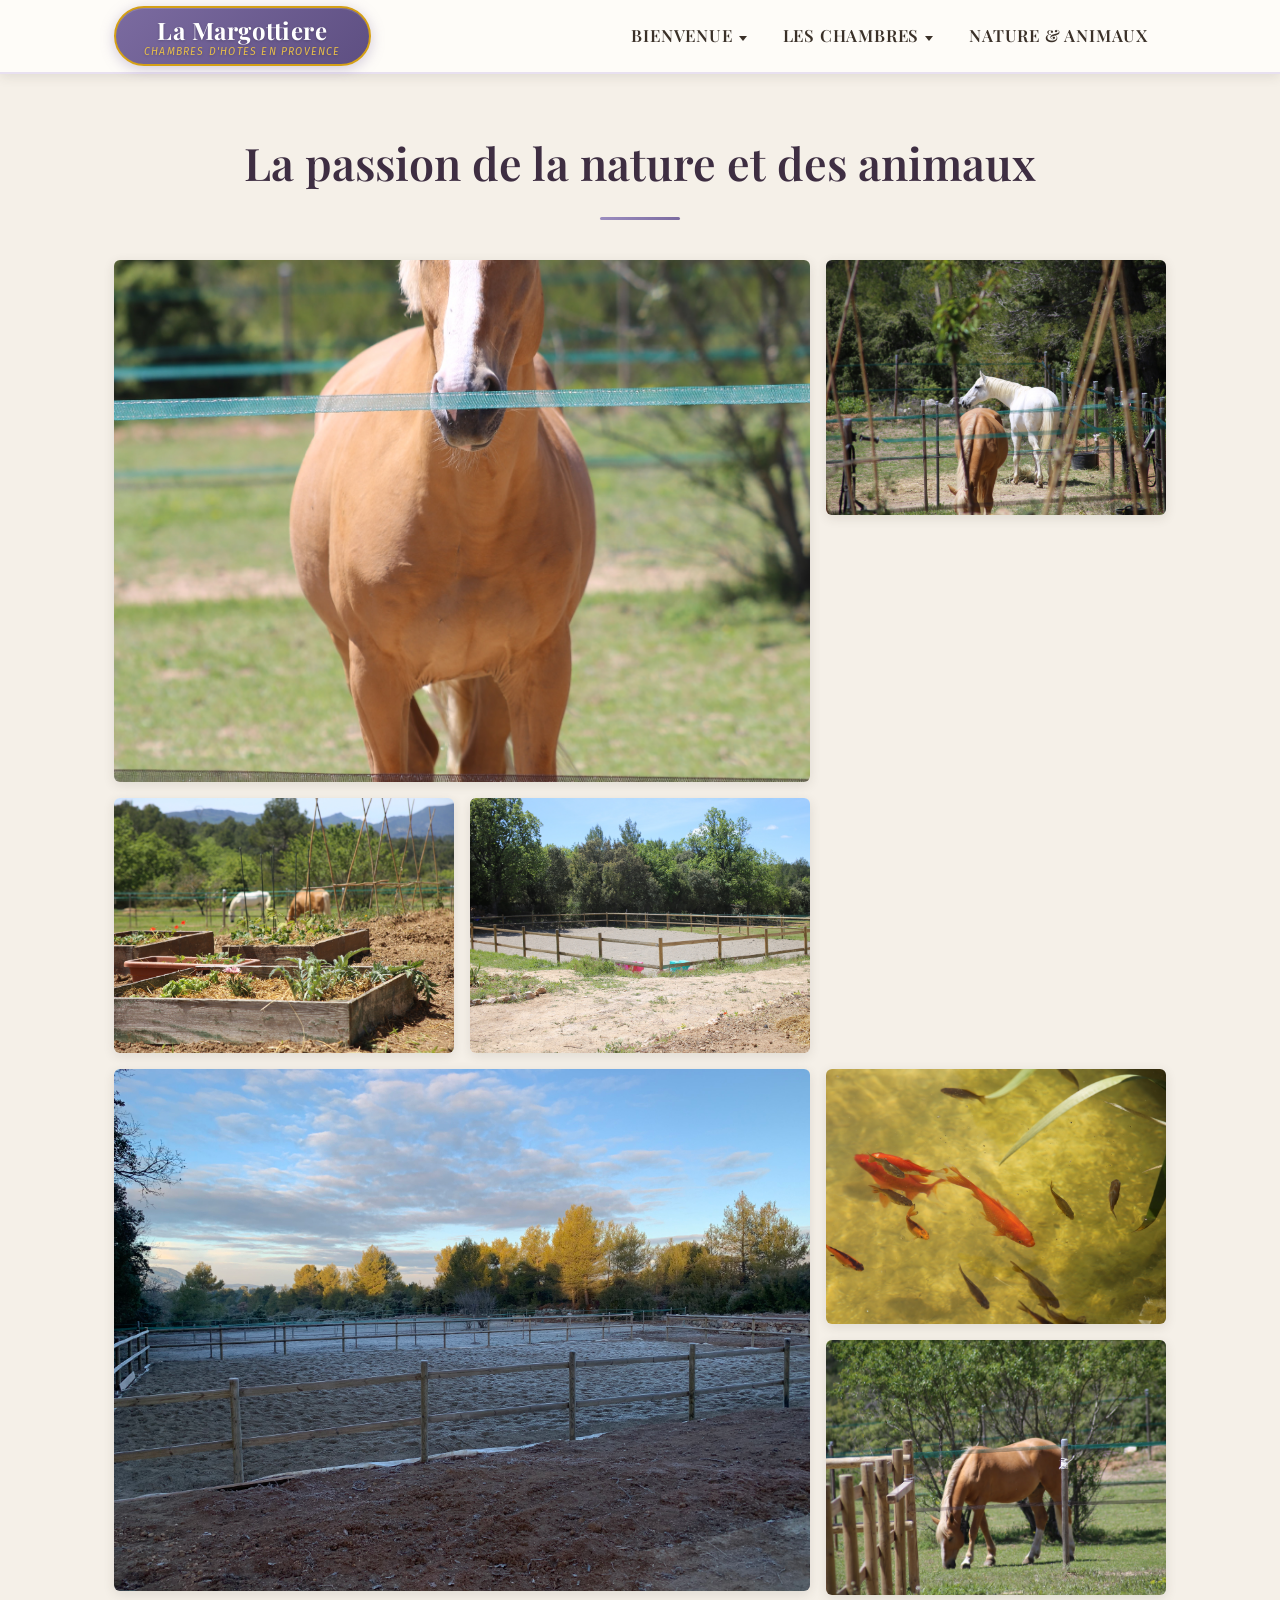
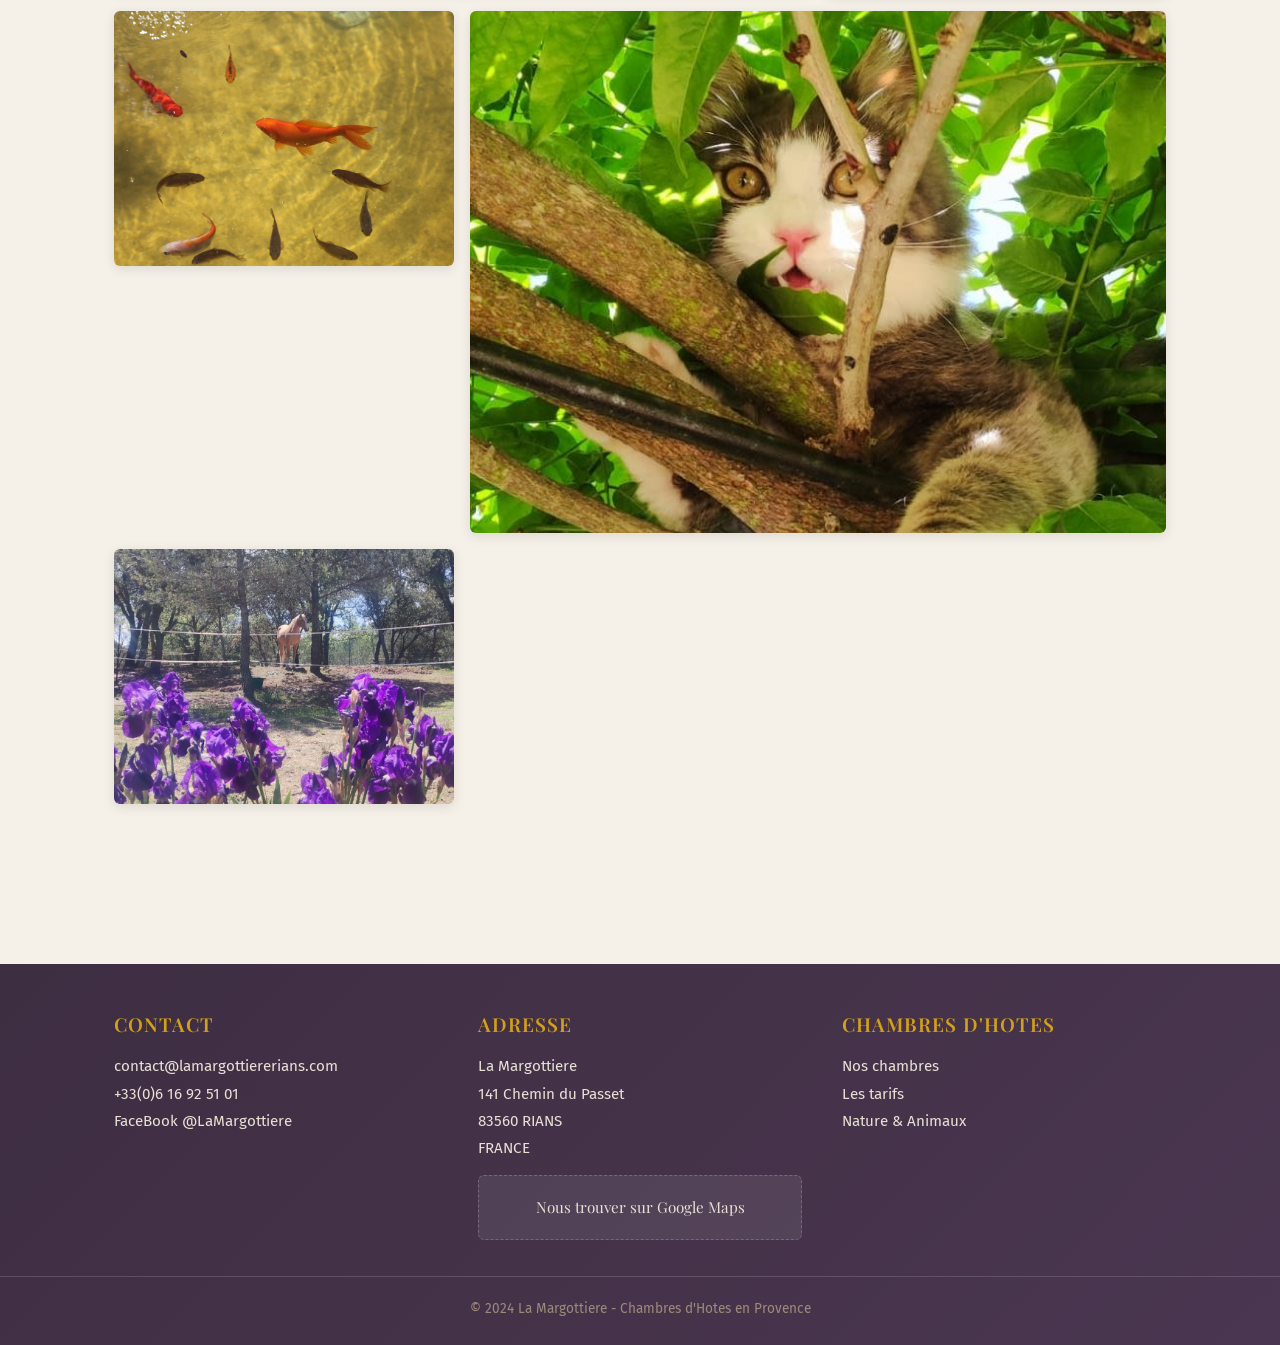
==== animaux.html @ e77562d0 "Initial commit — La Margottiere, chambres d'hotes en Provence" ====
<!DOCTYPE html>
<html lang="fr">
<head>
  <meta charset="UTF-8">
  <meta name="viewport" content="width=device-width, initial-scale=1.0">
  <title>Nature et Animaux - La Margottiere</title>
  <meta name="description" content="La passion de la nature et des animaux a La Margottiere.">
  <link rel="stylesheet" href="style.css">
</head>
<body>

  <!-- HEADER -->
  <header class="site-header">
    <div class="header-inner">
      <div class="site-logo"><a href="index.html">La Margottiere<span class="logo-sub">Chambres d'Hotes en Provence</span></a></div>
      <button class="menu-toggle" aria-label="Menu">
        <span></span>
        <span></span>
        <span></span>
      </button>
      <nav class="main-nav">
        <ul>
          <li class="has-dropdown">
            <a href="#">Bienvenue</a>
            <ul class="dropdown">
              <li><a href="un-site-unique.html">Un site Unique</a></li>
              <li><a href="la-piscine.html">La piscine</a></li>
              <li><a href="reinventee.html">La Margottiere reinventee</a></li>
            </ul>
          </li>
          <li class="has-dropdown">
            <a href="les-chambres.html">Les Chambres</a>
            <ul class="dropdown">
              <li><a href="chambre-1.html">Chambre 1</a></li>
              <li><a href="chambre-2.html">Chambre 2</a></li>
              <li><a href="chambre-3.html">Chambre 3</a></li>
              <li><a href="chambre-4.html">Chambre 4</a></li>
              <li><a href="les-tarifs.html">Les tarifs</a></li>
            </ul>
          </li>
          <li>
            <a href="animaux.html">Nature &amp; Animaux</a>
          </li>
        </ul>
      </nav>
    </div>
  </header>

  <!-- CONTENT -->
  <main class="page-content">
    <div class="container">
      <div class="page-title fade-in">
        <h1>La passion de la nature et des animaux</h1>
      </div>

      <!-- Gallery -->
      <div class="gallery fade-in" id="gallery">
        <div class="gallery-item">
          <img src="images/animaux/1.jpg" alt="Nature et animaux 1" loading="lazy">
        </div>
        <div class="gallery-item">
          <img src="images/animaux/2.jpg" alt="Nature et animaux 2" loading="lazy">
        </div>
        <div class="gallery-item">
          <img src="images/animaux/3.jpg" alt="Nature et animaux 3" loading="lazy">
        </div>
        <div class="gallery-item">
          <img src="images/animaux/4.jpg" alt="Nature et animaux 4" loading="lazy">
        </div>
        <div class="gallery-item">
          <img src="images/animaux/5.jpg" alt="Nature et animaux 5" loading="lazy">
        </div>
        <div class="gallery-item">
          <img src="images/animaux/6.jpg" alt="Nature et animaux 6" loading="lazy">
        </div>
        <div class="gallery-item">
          <img src="images/animaux/7.jpg" alt="Nature et animaux 7" loading="lazy">
        </div>
        <div class="gallery-item">
          <img src="images/animaux/8.jpg" alt="Nature et animaux 8" loading="lazy">
        </div>
        <div class="gallery-item">
          <img src="images/animaux/9.jpg" alt="Nature et animaux 9" loading="lazy">
        </div>
        <div class="gallery-item">
          <img src="images/animaux/10.jpg" alt="Nature et animaux 10" loading="lazy">
        </div>
      </div>
    </div>
  </main>

  <!-- LIGHTBOX -->
  <div class="lightbox-overlay" id="lightbox">
    <button class="lightbox-close" aria-label="Fermer">&times;</button>
    <button class="lightbox-prev" aria-label="Photo precedente">&#10094;</button>
    <img id="lightbox-img" src="" alt="Photo agrandie">
    <button class="lightbox-next" aria-label="Photo suivante">&#10095;</button>
  </div>

  <!-- FOOTER -->
  <footer class="site-footer">
    <div class="footer-inner">
      <div class="footer-col">
        <h4>Contact</h4>
        <p><a href="mailto:contact@lamargottiererians.com">contact@lamargottiererians.com</a></p>
        <p><a href="tel:+33616925101">+33(0)6 16 92 51 01</a></p>
        <p><a href="https://www.facebook.com/LaMargottiere" target="_blank" rel="noopener">FaceBook @LaMargottiere</a></p>
      </div>
      <div class="footer-col">
        <h4>Adresse</h4>
        <p>La Margottiere<br>141 Chemin du Passet<br>83560 RIANS<br>FRANCE</p>
        <a href="https://www.google.com/maps/search/?api=1&query=141+Chemin+du+Passet+83560+RIANS+France" target="_blank" rel="noopener" class="footer-map">Nous trouver sur Google Maps</a>
      </div>
      <div class="footer-col">
        <h4>Chambres d'Hotes</h4>
        <p><a href="les-chambres.html">Nos chambres</a></p>
        <p><a href="les-tarifs.html">Les tarifs</a></p>
        <p><a href="animaux.html">Nature &amp; Animaux</a></p>
      </div>
    </div>
    <div class="footer-bottom">
      <p>&copy; 2024 La Margottiere - Chambres d'Hotes en Provence</p>
    </div>
  </footer>

  <script src="script.js"></script>

</body>
</html>
---- style.css ----
/* ============================================
   La Margottiere - Chambre d'Hotes
   Provence & Lavender Theme
   ============================================ */

@import url('https://fonts.googleapis.com/css2?family=Playfair+Display:ital,wght@0,400;0,500;0,600;0,700;1,400;1,500&family=Fira+Sans:ital,wght@0,300;0,400;0,500;0,600;0,700;1,300;1,400;1,500&display=swap');

/* --- CSS Variables --- */
:root {
  --cream: #F5F0E8;
  --cream-dark: #E8E0D4;
  --warm-white: #FEFCF8;
  --lavender: #7B6BA0;
  --lavender-light: #9B8DBF;
  --lavender-pale: #E8E0F0;
  --lavender-deep: #5E4F82;
  --sunflower: #D4A017;
  --sunflower-dark: #B8860B;
  --sunflower-light: #E8BE4A;
  --olive: #6B7F4E;
  --olive-light: #8A9E6A;
  --olive-dark: #4E5E38;
  --terracotta: #C2724F;
  --earth-brown: #5C4A3C;
  --earth-light: #9E8A7A;
  --earth-dark: #3E2E42;
  --gold-soft: #D4A017;
  --gold-light: #E8BE4A;
  --text-dark: #3A3028;
  --text-medium: #5E5248;
  --text-light: #8A7E72;
  --shadow: rgba(58, 48, 40, 0.12);
  --shadow-strong: rgba(58, 48, 40, 0.22);
  --radius: 6px;
  --transition: 0.3s ease;
}

/* --- Reset & Base --- */
*, *::before, *::after {
  margin: 0;
  padding: 0;
  box-sizing: border-box;
}

html {
  scroll-behavior: smooth;
  font-size: 16px;
}

body {
  font-family: 'Fira Sans', 'Segoe UI', Roboto, sans-serif;
  color: var(--text-dark);
  background-color: var(--cream);
  line-height: 1.75;
  -webkit-font-smoothing: antialiased;
  opacity: 0;
  animation: pageLoad 0.6s ease forwards;
}

@keyframes pageLoad {
  from { opacity: 0; transform: translateY(8px); }
  to { opacity: 1; transform: translateY(0); }
}

img {
  max-width: 100%;
  height: auto;
  display: block;
}

a {
  color: var(--lavender);
  text-decoration: none;
  transition: color var(--transition);
}

a:hover {
  color: var(--lavender-deep);
}

h1, h2, h3, h4 {
  font-family: 'Playfair Display', Georgia, serif;
  color: var(--earth-dark);
  line-height: 1.3;
  font-weight: 600;
}

h1 { font-size: 2.8rem; }
h2 { font-size: 2.2rem; }
h3 { font-size: 1.6rem; }

/* --- Container --- */
.container {
  max-width: 1100px;
  margin: 0 auto;
  padding: 0 24px;
}

/* ============================================
   FADE-IN SCROLL ANIMATION
   ============================================ */
.fade-in {
  opacity: 0;
  transform: translateY(30px);
  transition: opacity 0.7s ease, transform 0.7s ease;
}

.fade-in.visible {
  opacity: 1;
  transform: translateY(0);
}

/* ============================================
   CTA BUTTON
   ============================================ */
.btn-cta {
  display: inline-block;
  padding: 14px 40px;
  background: linear-gradient(135deg, var(--sunflower), var(--sunflower-dark));
  color: #fff;
  border-radius: var(--radius);
  font-family: 'Playfair Display', serif;
  font-size: 1.15rem;
  font-weight: 700;
  letter-spacing: 0.8px;
  text-transform: uppercase;
  box-shadow: 0 4px 16px rgba(212, 160, 23, 0.35);
  transition: all var(--transition);
  border: none;
  cursor: pointer;
}

.btn-cta:hover {
  background: linear-gradient(135deg, var(--sunflower-dark), #9A7009);
  color: #fff;
  box-shadow: 0 6px 24px rgba(212, 160, 23, 0.5);
  transform: translateY(-2px);
}

.cta-wrapper {
  text-align: center;
  margin: 40px 0;
}

/* ============================================
   HEADER & NAVIGATION
   ============================================ */
.site-header {
  background: var(--warm-white);
  border-bottom: 2px solid var(--lavender-pale);
  position: sticky;
  top: 0;
  z-index: 1000;
  box-shadow: 0 2px 12px var(--shadow);
}

.header-inner {
  max-width: 1100px;
  margin: 0 auto;
  padding: 0 24px;
  display: flex;
  align-items: center;
  justify-content: space-between;
  height: 72px;
}

/* --- Site Logo / Cartouche Provencale --- */
.site-logo {
  font-family: 'Playfair Display', Georgia, serif;
  font-size: 1.5rem;
  font-weight: 700;
  color: #fff;
  letter-spacing: 0.5px;
}

.site-logo a {
  display: inline-flex;
  flex-direction: column;
  align-items: center;
  color: #fff;
  padding: 8px 28px 6px;
  background: linear-gradient(135deg, var(--lavender), var(--lavender-deep));
  border-radius: 50px;
  border: 2px solid var(--sunflower);
  box-shadow: 0 3px 14px rgba(123, 107, 160, 0.35), inset 0 1px 0 rgba(255,255,255,0.15);
  text-shadow: 0 1px 3px rgba(0,0,0,0.2);
  transition: all var(--transition);
  line-height: 1.2;
}

.site-logo a:hover {
  background: linear-gradient(135deg, var(--lavender-light), var(--lavender));
  color: #fff;
  box-shadow: 0 4px 18px rgba(123, 107, 160, 0.5), inset 0 1px 0 rgba(255,255,255,0.2);
  transform: translateY(-1px);
}

.logo-sub {
  display: block;
  font-family: 'Fira Sans', sans-serif;
  font-size: 0.65rem;
  font-weight: 400;
  font-style: italic;
  color: var(--sunflower-light);
  letter-spacing: 1.2px;
  text-transform: uppercase;
  margin-top: 1px;
}

/* Hamburger Menu Toggle */
.menu-toggle {
  display: none;
  flex-direction: column;
  justify-content: center;
  align-items: center;
  width: 44px;
  height: 44px;
  background: none;
  border: none;
  cursor: pointer;
  gap: 5px;
  padding: 8px;
  z-index: 1010;
}

.menu-toggle span {
  display: block;
  width: 26px;
  height: 3px;
  background: var(--text-dark);
  border-radius: 2px;
  transition: all 0.3s ease;
}

.menu-toggle.active span:nth-child(1) {
  transform: rotate(45deg) translate(5px, 6px);
}

.menu-toggle.active span:nth-child(2) {
  opacity: 0;
}

.menu-toggle.active span:nth-child(3) {
  transform: rotate(-45deg) translate(5px, -6px);
}

/* Main Navigation */
.main-nav ul {
  list-style: none;
  display: flex;
  gap: 0;
}

.main-nav > ul > li {
  position: relative;
}

.main-nav > ul > li > a {
  display: block;
  padding: 24px 18px;
  font-family: 'Playfair Display', Georgia, serif;
  font-size: 1.05rem;
  font-weight: 600;
  color: var(--text-dark);
  text-transform: uppercase;
  letter-spacing: 0.8px;
  transition: color var(--transition), background var(--transition);
}

.main-nav > ul > li > a:hover,
.main-nav > ul > li:hover > a {
  color: var(--lavender);
  background: var(--lavender-pale);
}

/* Dropdown arrow indicator */
.main-nav > ul > li.has-dropdown > a::after {
  content: '';
  display: inline-block;
  width: 0;
  height: 0;
  border-left: 4px solid transparent;
  border-right: 4px solid transparent;
  border-top: 5px solid currentColor;
  margin-left: 6px;
  vertical-align: middle;
  transition: transform 0.3s ease;
}

/* Dropdown */
.dropdown {
  position: absolute;
  top: 100%;
  left: 0;
  background: var(--warm-white);
  min-width: 240px;
  box-shadow: 0 6px 20px var(--shadow-strong);
  border-radius: 0 0 var(--radius) var(--radius);
  border-left: 3px solid var(--lavender);
  border-top: none;
  opacity: 0;
  visibility: hidden;
  transform: translateY(-8px);
  transition: all 0.25s ease;
  z-index: 1001;
}

.main-nav > ul > li:hover .dropdown {
  opacity: 1;
  visibility: visible;
  transform: translateY(0);
}

.dropdown li a {
  display: block;
  padding: 12px 20px;
  font-family: 'Fira Sans', sans-serif;
  font-size: 0.95rem;
  color: var(--text-medium);
  border-bottom: 1px solid var(--cream-dark);
  transition: all var(--transition);
}

.dropdown li:last-child a {
  border-bottom: none;
}

.dropdown li a:hover {
  background: var(--lavender-pale);
  color: var(--lavender-deep);
  padding-left: 26px;
}

.dropdown li a:hover::before {
  content: '\25C6';
  font-size: 0.5rem;
  color: var(--lavender-light);
  margin-right: 6px;
  vertical-align: middle;
}

/* ============================================
   HERO SECTION
   ============================================ */
.hero {
  position: relative;
  height: 100vh;
  min-height: 500px;
  background-size: cover;
  background-position: center;
  background-repeat: no-repeat;
  background-attachment: fixed;
  display: flex;
  align-items: center;
  justify-content: center;
  text-align: center;
}

.hero::before {
  content: '';
  position: absolute;
  inset: 0;
  background: linear-gradient(
    to bottom,
    rgba(123, 107, 160, 0.25) 0%,
    rgba(58, 48, 40, 0.25) 40%,
    rgba(58, 48, 40, 0.55) 100%
  );
}

.hero-content {
  position: relative;
  z-index: 1;
  color: #fff;
  padding: 24px;
}

.hero-content h1 {
  font-size: 3.6rem;
  color: #fff;
  text-shadow: 0 2px 16px rgba(0,0,0,0.45);
  margin-bottom: 12px;
}

.hero-content p {
  font-size: 1.3rem;
  color: rgba(255,255,255,0.92);
  text-shadow: 0 1px 8px rgba(0,0,0,0.35);
  font-style: italic;
  margin-bottom: 0;
}

/* Scroll indicator chevron */
.scroll-indicator {
  position: absolute;
  bottom: 36px;
  left: 50%;
  transform: translateX(-50%);
  z-index: 2;
  animation: bounceChevron 2s ease-in-out infinite;
  cursor: pointer;
}

.scroll-indicator span {
  display: block;
  width: 28px;
  height: 28px;
  border-right: 3px solid rgba(255,255,255,0.8);
  border-bottom: 3px solid rgba(255,255,255,0.8);
  transform: rotate(45deg);
  margin: -10px auto 0;
}

@keyframes bounceChevron {
  0%, 20%, 50%, 80%, 100% { transform: translateX(-50%) translateY(0); }
  40% { transform: translateX(-50%) translateY(12px); }
  60% { transform: translateX(-50%) translateY(6px); }
}

/* Sub-page hero (shorter) */
.hero-sub {
  height: 380px;
  min-height: 300px;
  background-attachment: scroll;
}

/* ============================================
   FEATURES SECTION (Homepage)
   ============================================ */
.features {
  display: grid;
  grid-template-columns: repeat(3, 1fr);
  gap: 30px;
  margin: -60px auto 0;
  padding: 0 24px;
  max-width: 1100px;
  position: relative;
  z-index: 10;
}

.feature-card {
  background: var(--warm-white);
  border-radius: var(--radius);
  overflow: hidden;
  box-shadow: 0 6px 24px var(--shadow-strong);
  transition: transform var(--transition), box-shadow var(--transition), border-color var(--transition);
  text-align: center;
  text-decoration: none;
  color: inherit;
  display: block;
  border: 2px solid transparent;
}

.feature-card:hover {
  transform: translateY(-8px);
  box-shadow: 0 12px 36px var(--shadow-strong);
  color: inherit;
  border-color: var(--lavender-light);
}

.feature-card img {
  width: 100%;
  height: 200px;
  object-fit: cover;
  transition: transform 0.5s ease;
}

.feature-card:hover img {
  transform: scale(1.05);
}

.feature-card-body {
  padding: 20px;
}

.feature-card-body h3 {
  margin-bottom: 8px;
  font-size: 1.4rem;
  color: var(--earth-dark);
}

.feature-card-body p {
  font-size: 0.95rem;
  color: var(--text-light);
  line-height: 1.5;
}

/* ============================================
   PAGE CONTENT
   ============================================ */
.page-content {
  padding: 60px 0;
}

.page-title {
  text-align: center;
  margin-bottom: 40px;
  padding-bottom: 20px;
  position: relative;
}

.page-title::after {
  content: '';
  position: absolute;
  bottom: 0;
  left: 50%;
  transform: translateX(-50%);
  width: 80px;
  height: 3px;
  background: linear-gradient(to right, var(--lavender-light), var(--lavender));
  border-radius: 2px;
}

.page-title h1 {
  margin-bottom: 8px;
}

.page-title h2 {
  color: var(--text-light);
  font-weight: 400;
  font-style: italic;
  font-size: 1.3rem;
}

.page-text {
  max-width: 800px;
  margin: 0 auto 40px;
  text-align: justify;
  font-size: 1.05rem;
  color: var(--text-medium);
}

.page-text p {
  margin-bottom: 20px;
}

/* Center image */
.page-image-center {
  text-align: center;
  margin: 30px auto;
}

.page-image-center img {
  max-width: 600px;
  margin: 0 auto;
  border-radius: var(--radius);
  box-shadow: 0 4px 16px var(--shadow);
}

/* Two-column layout (reinventee) */
.two-col {
  display: grid;
  grid-template-columns: 1fr 1fr;
  gap: 40px;
  align-items: start;
  margin: 40px 0;
}

.two-col img {
  width: 100%;
  border-radius: var(--radius);
  box-shadow: 0 4px 16px var(--shadow);
}

.two-col .page-text {
  margin: 0;
  max-width: none;
}

/* ============================================
   BLOCKQUOTE
   ============================================ */
blockquote {
  max-width: 700px;
  margin: 40px auto;
  padding: 32px 40px 32px 60px;
  background: var(--lavender-pale);
  border-left: 5px solid transparent;
  border-image: linear-gradient(to bottom, var(--lavender-light), var(--lavender)) 1;
  border-radius: 0 var(--radius) var(--radius) 0;
  font-style: italic;
  font-size: 1.15rem;
  color: var(--earth-dark);
  position: relative;
}

blockquote::before {
  content: '\201C';
  font-family: 'Playfair Display', serif;
  font-size: 5.5rem;
  color: var(--lavender-light);
  position: absolute;
  top: -16px;
  left: 10px;
  line-height: 1;
  opacity: 0.6;
}

blockquote cite {
  display: block;
  margin-top: 12px;
  font-size: 0.95rem;
  color: var(--text-light);
  font-style: normal;
  font-weight: 600;
}

/* ============================================
   PHOTO GALLERY (CSS GRID)
   ============================================ */
.gallery {
  display: grid;
  grid-template-columns: repeat(3, 1fr);
  gap: 16px;
  margin: 40px 0;
}

/* Masonry-like alternation */
.gallery-item:nth-child(4n+1) {
  grid-column: span 2;
}

.gallery-item:nth-child(7n+5) {
  grid-row: span 2;
}

.gallery-item {
  overflow: hidden;
  border-radius: var(--radius);
  box-shadow: 0 3px 12px var(--shadow);
  cursor: pointer;
  position: relative;
  aspect-ratio: 4/3;
}

.gallery-item img {
  width: 100%;
  height: 100%;
  object-fit: cover;
  transition: transform 0.5s ease;
}

.gallery-item:hover img {
  transform: scale(1.08);
}

/* Hover overlay with zoom icon */
.gallery-item::after {
  content: '\2295';
  position: absolute;
  inset: 0;
  background: rgba(123, 107, 160, 0);
  display: flex;
  align-items: center;
  justify-content: center;
  font-size: 2.5rem;
  color: rgba(255, 255, 255, 0);
  transition: all 0.4s ease;
  pointer-events: none;
}

.gallery-item:hover::after {
  background: rgba(123, 107, 160, 0.35);
  color: rgba(255, 255, 255, 0.9);
}

/* --- Lightbox --- */
.lightbox-overlay {
  display: none;
  position: fixed;
  inset: 0;
  background: rgba(20, 16, 12, 0.92);
  z-index: 9999;
  align-items: center;
  justify-content: center;
  cursor: pointer;
}

.lightbox-overlay.active {
  display: flex;
}

.lightbox-overlay img {
  max-width: 90vw;
  max-height: 88vh;
  border-radius: var(--radius);
  box-shadow: 0 8px 40px rgba(0,0,0,0.5);
  cursor: default;
}

.lightbox-close {
  position: absolute;
  top: 20px;
  right: 28px;
  font-size: 2.4rem;
  color: #fff;
  cursor: pointer;
  font-family: sans-serif;
  line-height: 1;
  opacity: 0.8;
  transition: opacity var(--transition);
  z-index: 10001;
  background: none;
  border: none;
}

.lightbox-close:hover {
  opacity: 1;
}

/* Lightbox prev/next buttons */
.lightbox-prev,
.lightbox-next {
  position: absolute;
  top: 50%;
  transform: translateY(-50%);
  background: rgba(123, 107, 160, 0.25);
  border: 2px solid rgba(255, 255, 255, 0.5);
  color: #fff;
  width: 52px;
  height: 52px;
  border-radius: 50%;
  font-size: 1.5rem;
  cursor: pointer;
  display: flex;
  align-items: center;
  justify-content: center;
  transition: all var(--transition);
  z-index: 10001;
  font-family: sans-serif;
}

.lightbox-prev:hover,
.lightbox-next:hover {
  background: rgba(123, 107, 160, 0.5);
  border-color: rgba(255, 255, 255, 0.8);
}

.lightbox-prev {
  left: 24px;
}

.lightbox-next {
  right: 24px;
}

/* ============================================
   CHAMBERS CARDS (Overview)
   ============================================ */
.chambers-grid {
  display: grid;
  grid-template-columns: repeat(2, 1fr);
  gap: 30px;
  margin: 40px 0;
}

.chamber-card {
  background: var(--warm-white);
  border-radius: var(--radius);
  overflow: hidden;
  box-shadow: 0 4px 18px var(--shadow);
  transition: transform var(--transition), box-shadow var(--transition);
}

.chamber-card:hover {
  transform: translateY(-6px);
  box-shadow: 0 8px 30px var(--shadow-strong);
}

.chamber-card img {
  width: 100%;
  height: 240px;
  object-fit: cover;
  transition: transform 0.5s ease;
}

.chamber-card:hover img {
  transform: scale(1.04);
}

.chamber-card-body {
  padding: 24px;
  text-align: center;
}

.chamber-card-body h3 {
  margin-bottom: 8px;
  color: var(--earth-dark);
}

.chamber-card-body p {
  font-size: 0.9rem;
  color: var(--text-light);
  line-height: 1.6;
  margin-bottom: 12px;
}

.chamber-card-body .btn {
  display: inline-block;
  margin-top: 8px;
  padding: 10px 28px;
  background: var(--lavender);
  color: #fff;
  border-radius: var(--radius);
  font-family: 'Playfair Display', serif;
  font-size: 1rem;
  font-weight: 600;
  letter-spacing: 0.5px;
  transition: background var(--transition);
}

.chamber-card-body .btn:hover {
  background: var(--lavender-deep);
  color: #fff;
}

/* ============================================
   SLIDESHOW / CAROUSEL
   ============================================ */
.slideshow {
  position: relative;
  max-width: 800px;
  margin: 40px auto 0;
  overflow: hidden;
  border-radius: var(--radius);
  box-shadow: 0 6px 24px var(--shadow-strong);
  background: #000;
}

.slideshow-track {
  display: flex;
  transition: transform 0.5s ease;
}

.slideshow-track img {
  min-width: 100%;
  height: 500px;
  object-fit: cover;
  flex-shrink: 0;
}

.slideshow-btn {
  position: absolute;
  top: 50%;
  transform: translateY(-50%);
  background: rgba(232, 224, 240, 0.9);
  border: none;
  width: 48px;
  height: 48px;
  border-radius: 50%;
  font-size: 1.4rem;
  color: var(--lavender-deep);
  cursor: pointer;
  display: flex;
  align-items: center;
  justify-content: center;
  box-shadow: 0 2px 10px var(--shadow);
  transition: all var(--transition);
  z-index: 10;
}

.slideshow-btn:hover {
  background: #fff;
  box-shadow: 0 4px 16px var(--shadow-strong);
  color: var(--lavender);
}

.slideshow-prev { left: 14px; }
.slideshow-next { right: 14px; }

.slideshow-counter {
  text-align: center;
  margin-top: 14px;
  font-family: 'Playfair Display', serif;
  font-size: 1rem;
  color: var(--text-light);
}

/* Slideshow thumbnails strip */
.slideshow-thumbs {
  display: flex;
  gap: 8px;
  justify-content: center;
  flex-wrap: wrap;
  max-width: 800px;
  margin: 16px auto 0;
  padding: 0 8px;
}

.slideshow-thumbs img {
  width: 72px;
  height: 52px;
  object-fit: cover;
  border-radius: 4px;
  cursor: pointer;
  opacity: 0.5;
  border: 2px solid transparent;
  transition: all var(--transition);
}

.slideshow-thumbs img:hover {
  opacity: 0.8;
}

.slideshow-thumbs img.active {
  opacity: 1;
  border-color: var(--lavender);
}

/* ============================================
   CHAMBER NAVIGATION (prev/next)
   ============================================ */
.chamber-nav {
  display: flex;
  justify-content: center;
  align-items: center;
  gap: 20px;
  margin: 40px 0 20px;
  padding: 20px 0;
  border-top: 1px solid var(--cream-dark);
  border-bottom: 1px solid var(--cream-dark);
}

.chamber-nav a {
  display: inline-flex;
  align-items: center;
  gap: 8px;
  padding: 10px 20px;
  font-family: 'Playfair Display', serif;
  font-size: 1.05rem;
  font-weight: 600;
  color: var(--text-medium);
  border: 1px solid var(--cream-dark);
  border-radius: var(--radius);
  transition: all var(--transition);
}

.chamber-nav a:hover {
  color: var(--lavender);
  border-color: var(--lavender-light);
  background: var(--lavender-pale);
}

.chamber-nav .nav-all {
  color: var(--lavender);
  border-color: var(--lavender-light);
}

/* ============================================
   TARIFS IMAGE
   ============================================ */
.tarifs-image {
  text-align: center;
  margin: 30px auto;
}

.tarifs-image img {
  max-width: 700px;
  margin: 0 auto;
  border-radius: var(--radius);
  box-shadow: 0 4px 20px var(--shadow);
}

/* ============================================
   FOOTER
   ============================================ */
.site-footer {
  background: linear-gradient(135deg, #3E2E42, #4A3650);
  color: var(--cream);
  padding: 48px 0 24px;
  margin-top: 60px;
}

.footer-inner {
  max-width: 1100px;
  margin: 0 auto;
  padding: 0 24px;
  display: grid;
  grid-template-columns: repeat(3, 1fr);
  gap: 40px;
}

.footer-col h4 {
  font-family: 'Playfair Display', serif;
  font-size: 1.2rem;
  color: var(--sunflower);
  margin-bottom: 16px;
  text-transform: uppercase;
  letter-spacing: 1px;
}

.footer-col p,
.footer-col a {
  font-size: 0.95rem;
  color: var(--cream-dark);
  line-height: 1.8;
}

.footer-col a:hover {
  color: var(--sunflower-light);
}

/* Footer map placeholder */
.footer-map {
  display: block;
  margin-top: 12px;
  padding: 18px 24px;
  background: rgba(255,255,255,0.08);
  border: 1px dashed rgba(255,255,255,0.2);
  border-radius: var(--radius);
  text-align: center;
  color: var(--sunflower);
  font-family: 'Playfair Display', serif;
  font-size: 1rem;
  transition: all var(--transition);
}

.footer-map:hover {
  background: rgba(255,255,255,0.14);
  color: var(--sunflower-light);
}

.footer-bottom {
  text-align: center;
  margin-top: 36px;
  padding-top: 20px;
  border-top: 1px solid rgba(255,255,255,0.15);
  font-size: 0.85rem;
  color: var(--earth-light);
}

/* ============================================
   RESPONSIVE
   ============================================ */
@media (max-width: 900px) {
  .features {
    grid-template-columns: 1fr;
    gap: 20px;
    margin-top: -40px;
  }
  .gallery {
    grid-template-columns: repeat(2, 1fr);
  }
  .gallery-item:nth-child(4n+1) {
    grid-column: span 1;
  }
  .gallery-item:nth-child(7n+5) {
    grid-row: span 1;
  }
  .chambers-grid {
    grid-template-columns: 1fr;
  }
  .footer-inner {
    grid-template-columns: 1fr;
    gap: 24px;
    text-align: center;
  }
  .hero {
    height: 80vh;
    background-attachment: scroll;
  }
  .hero-content h1 { font-size: 2.4rem; }
  h1 { font-size: 2.2rem; }
  .two-col {
    grid-template-columns: 1fr;
  }
  .main-nav > ul > li > a {
    padding: 24px 10px;
    font-size: 0.9rem;
  }
}

@media (max-width: 768px) {
  /* Hamburger visible */
  .menu-toggle {
    display: flex;
  }

  .main-nav {
    display: none;
    position: absolute;
    top: 72px;
    left: 0;
    right: 0;
    background: var(--warm-white);
    box-shadow: 0 6px 20px var(--shadow-strong);
    border-top: 2px solid var(--lavender-pale);
    z-index: 999;
  }

  .main-nav.open {
    display: block;
  }

  .main-nav > ul {
    flex-direction: column;
  }

  .main-nav > ul > li > a {
    padding: 16px 24px;
    font-size: 1rem;
    border-bottom: 1px solid var(--cream-dark);
  }

  .dropdown {
    position: static;
    box-shadow: none;
    border-top: none;
    border-left: 3px solid var(--lavender);
    border-radius: 0;
    opacity: 1;
    visibility: visible;
    transform: none;
    display: none;
    background: var(--lavender-pale);
    min-width: auto;
  }

  .dropdown.open {
    display: block;
  }

  .main-nav > ul > li:hover .dropdown {
    display: none;
  }

  .main-nav > ul > li.has-dropdown.expanded .dropdown {
    display: block;
  }

  .dropdown li a {
    padding-left: 40px;
  }

  .features {
    grid-template-columns: 1fr;
    margin-top: -30px;
  }

  .site-logo a {
    padding: 6px 20px 4px;
    font-size: 1.2rem;
  }

  .logo-sub {
    font-size: 0.55rem;
  }
}

@media (max-width: 640px) {
  .header-inner {
    height: 60px;
    padding: 0 16px;
  }
  .gallery {
    grid-template-columns: 1fr 1fr;
    gap: 10px;
  }
  .hero {
    height: 70vh;
    min-height: 400px;
  }
  .hero-content h1 { font-size: 1.8rem; }
  h1 { font-size: 1.8rem; }
  h2 { font-size: 1.6rem; }
  .slideshow-track img { height: 300px; }
  .slideshow-btn { width: 38px; height: 38px; font-size: 1.1rem; }
  .slideshow-thumbs img {
    width: 56px;
    height: 40px;
  }
  .chamber-nav {
    flex-direction: column;
    gap: 10px;
  }
  .lightbox-prev,
  .lightbox-next {
    width: 40px;
    height: 40px;
    font-size: 1.2rem;
  }
  .lightbox-prev { left: 10px; }
  .lightbox-next { right: 10px; }

  .site-logo a {
    padding: 5px 16px 3px;
    font-size: 1.1rem;
  }

  .logo-sub {
    font-size: 0.5rem;
  }
}
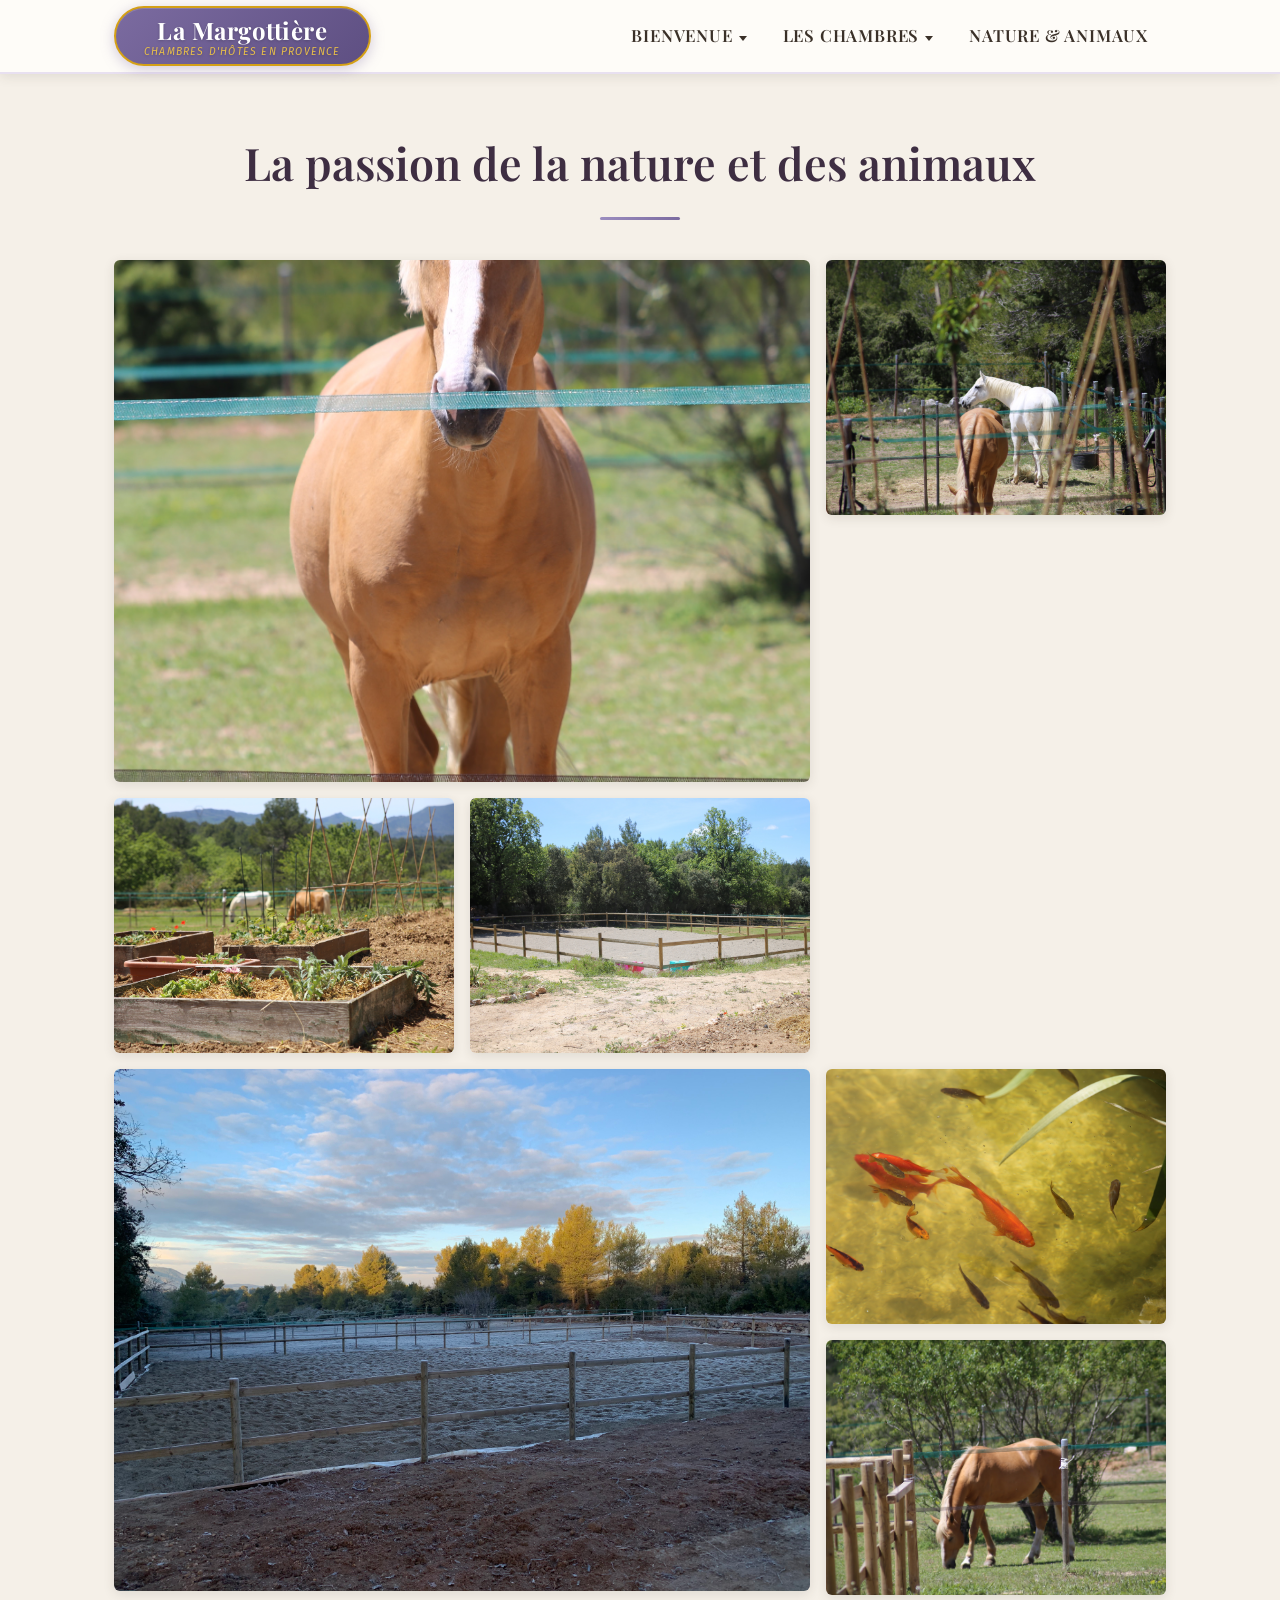
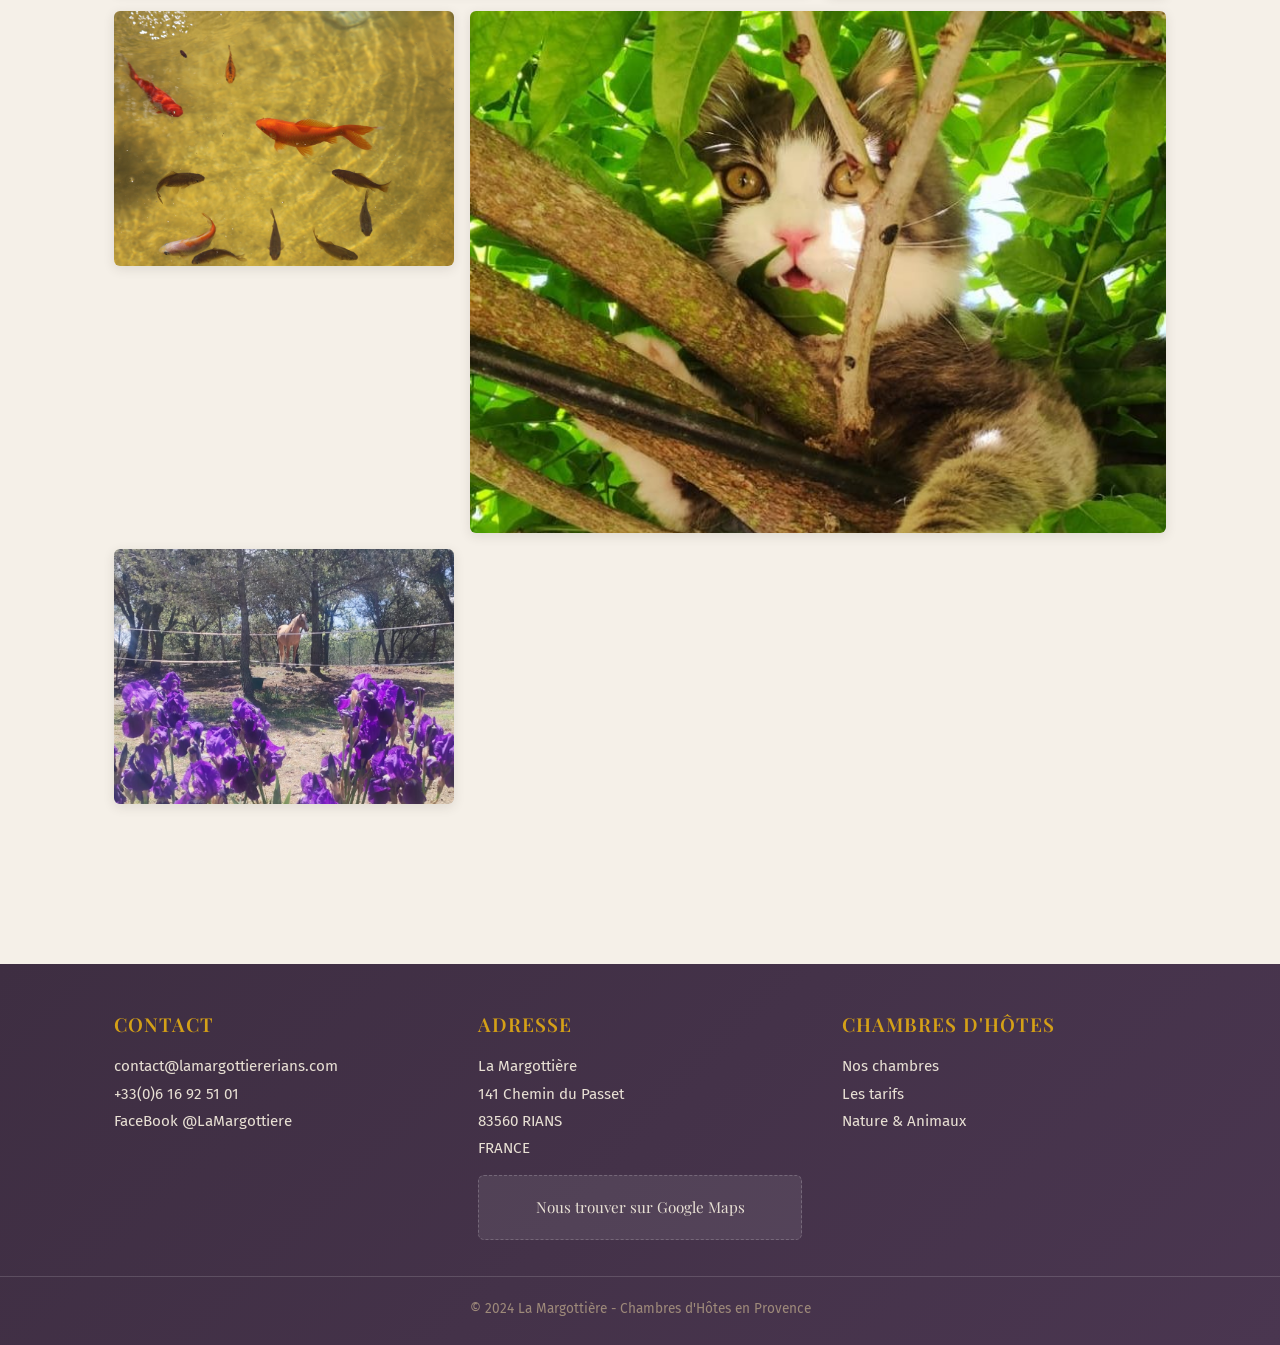
==== commit 85072bd9: "Correction orthographique : ajout de tous les accents sur les 11 pages Accents aigus, graves, circon" ====
--- a/animaux.html
+++ b/animaux.html
@@ -3,8 +3,8 @@
 <head>
   <meta charset="UTF-8">
   <meta name="viewport" content="width=device-width, initial-scale=1.0">
-  <title>Nature et Animaux - La Margottiere</title>
-  <meta name="description" content="La passion de la nature et des animaux a La Margottiere.">
+  <title>Nature et Animaux - La Margottière</title>
+  <meta name="description" content="La passion de la nature et des animaux à La Margottière.">
   <link rel="stylesheet" href="style.css">
 </head>
 <body>
@@ -12,7 +12,7 @@
   <!-- HEADER -->
   <header class="site-header">
     <div class="header-inner">
-      <div class="site-logo"><a href="index.html">La Margottiere<span class="logo-sub">Chambres d'Hotes en Provence</span></a></div>
+      <div class="site-logo"><a href="index.html">La Margottière<span class="logo-sub">Chambres d'Hôtes en Provence</span></a></div>
       <button class="menu-toggle" aria-label="Menu">
         <span></span>
         <span></span>
@@ -25,7 +25,7 @@
             <ul class="dropdown">
               <li><a href="un-site-unique.html">Un site Unique</a></li>
               <li><a href="la-piscine.html">La piscine</a></li>
-              <li><a href="reinventee.html">La Margottiere reinventee</a></li>
+              <li><a href="reinventee.html">La Margottière réinventée</a></li>
             </ul>
           </li>
           <li class="has-dropdown">
@@ -92,7 +92,7 @@
   <!-- LIGHTBOX -->
   <div class="lightbox-overlay" id="lightbox">
     <button class="lightbox-close" aria-label="Fermer">&times;</button>
-    <button class="lightbox-prev" aria-label="Photo precedente">&#10094;</button>
+    <button class="lightbox-prev" aria-label="Photo précédente">&#10094;</button>
     <img id="lightbox-img" src="" alt="Photo agrandie">
     <button class="lightbox-next" aria-label="Photo suivante">&#10095;</button>
   </div>
@@ -108,18 +108,18 @@
       </div>
       <div class="footer-col">
         <h4>Adresse</h4>
-        <p>La Margottiere<br>141 Chemin du Passet<br>83560 RIANS<br>FRANCE</p>
+        <p>La Margottière<br>141 Chemin du Passet<br>83560 RIANS<br>FRANCE</p>
         <a href="https://www.google.com/maps/search/?api=1&query=141+Chemin+du+Passet+83560+RIANS+France" target="_blank" rel="noopener" class="footer-map">Nous trouver sur Google Maps</a>
       </div>
       <div class="footer-col">
-        <h4>Chambres d'Hotes</h4>
+        <h4>Chambres d'Hôtes</h4>
         <p><a href="les-chambres.html">Nos chambres</a></p>
         <p><a href="les-tarifs.html">Les tarifs</a></p>
         <p><a href="animaux.html">Nature &amp; Animaux</a></p>
       </div>
     </div>
     <div class="footer-bottom">
-      <p>&copy; 2024 La Margottiere - Chambres d'Hotes en Provence</p>
+      <p>&copy; 2024 La Margottière - Chambres d'Hôtes en Provence</p>
     </div>
   </footer>
 
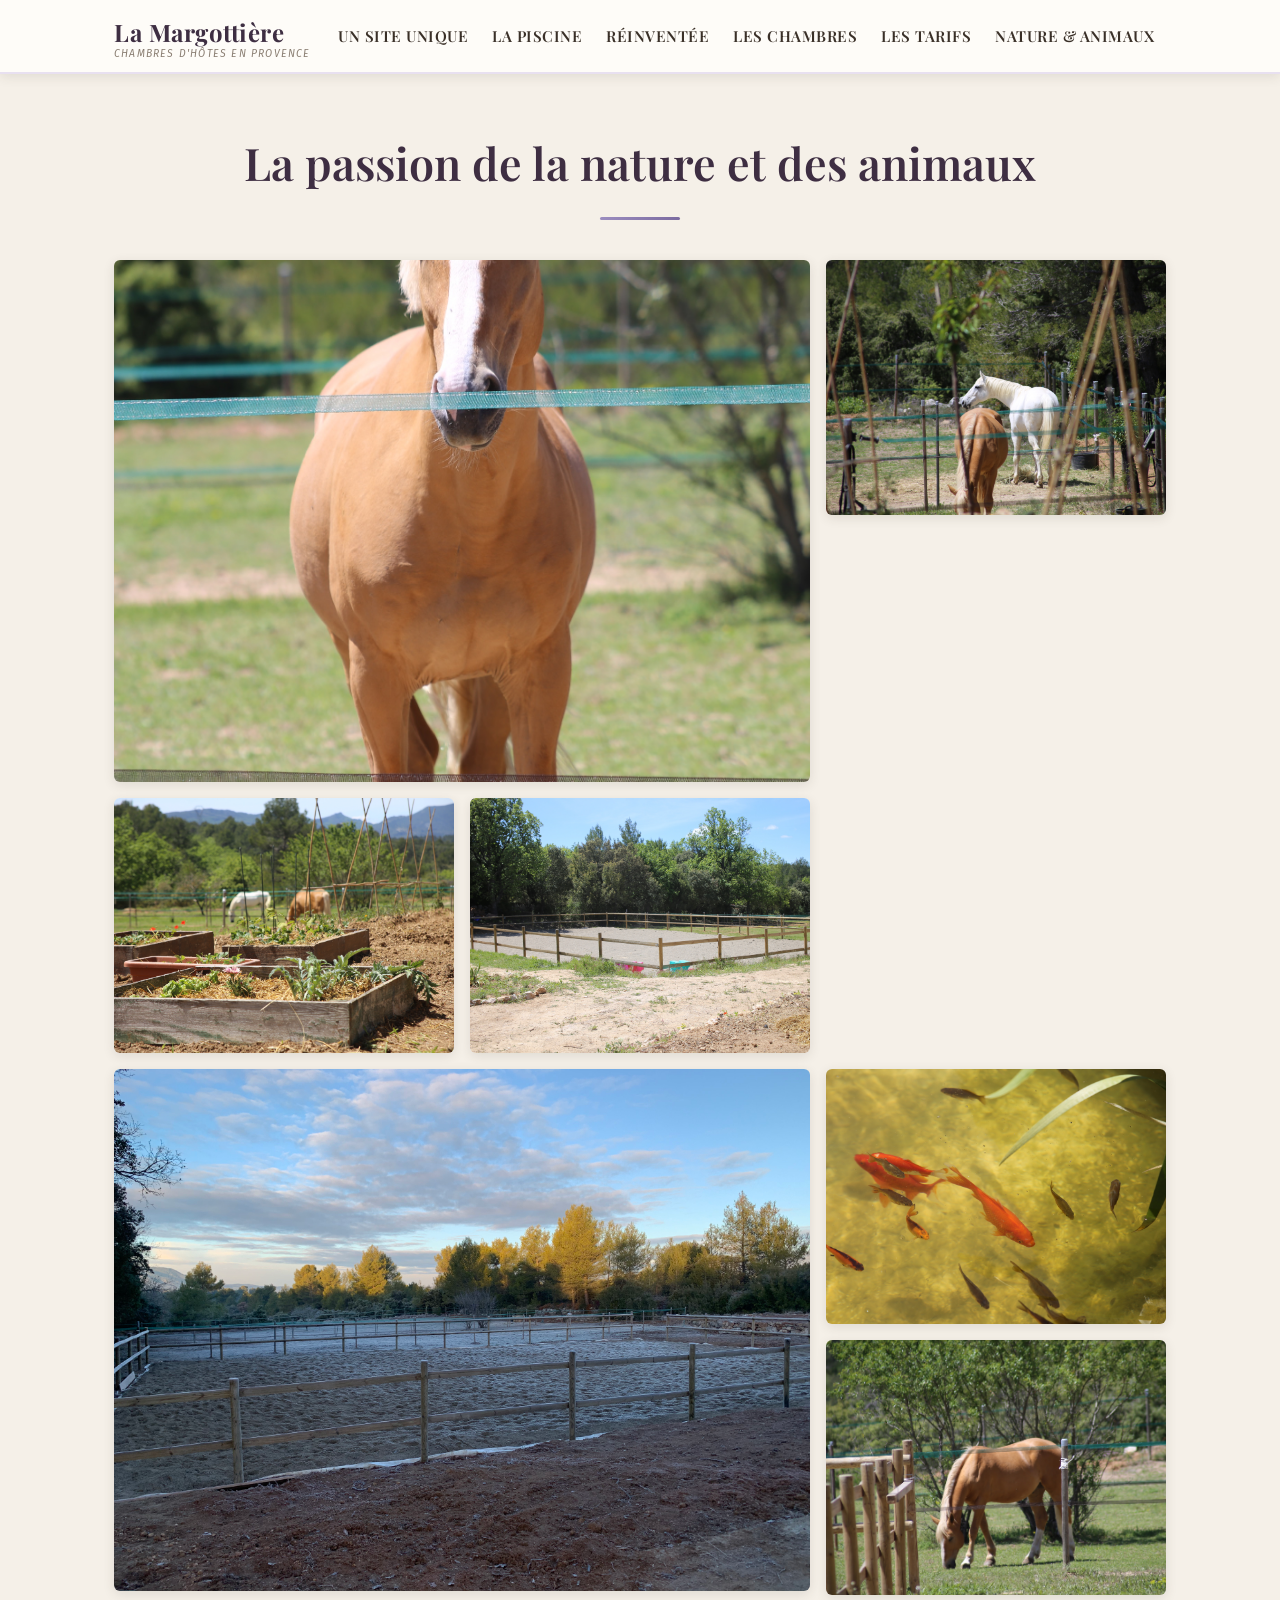
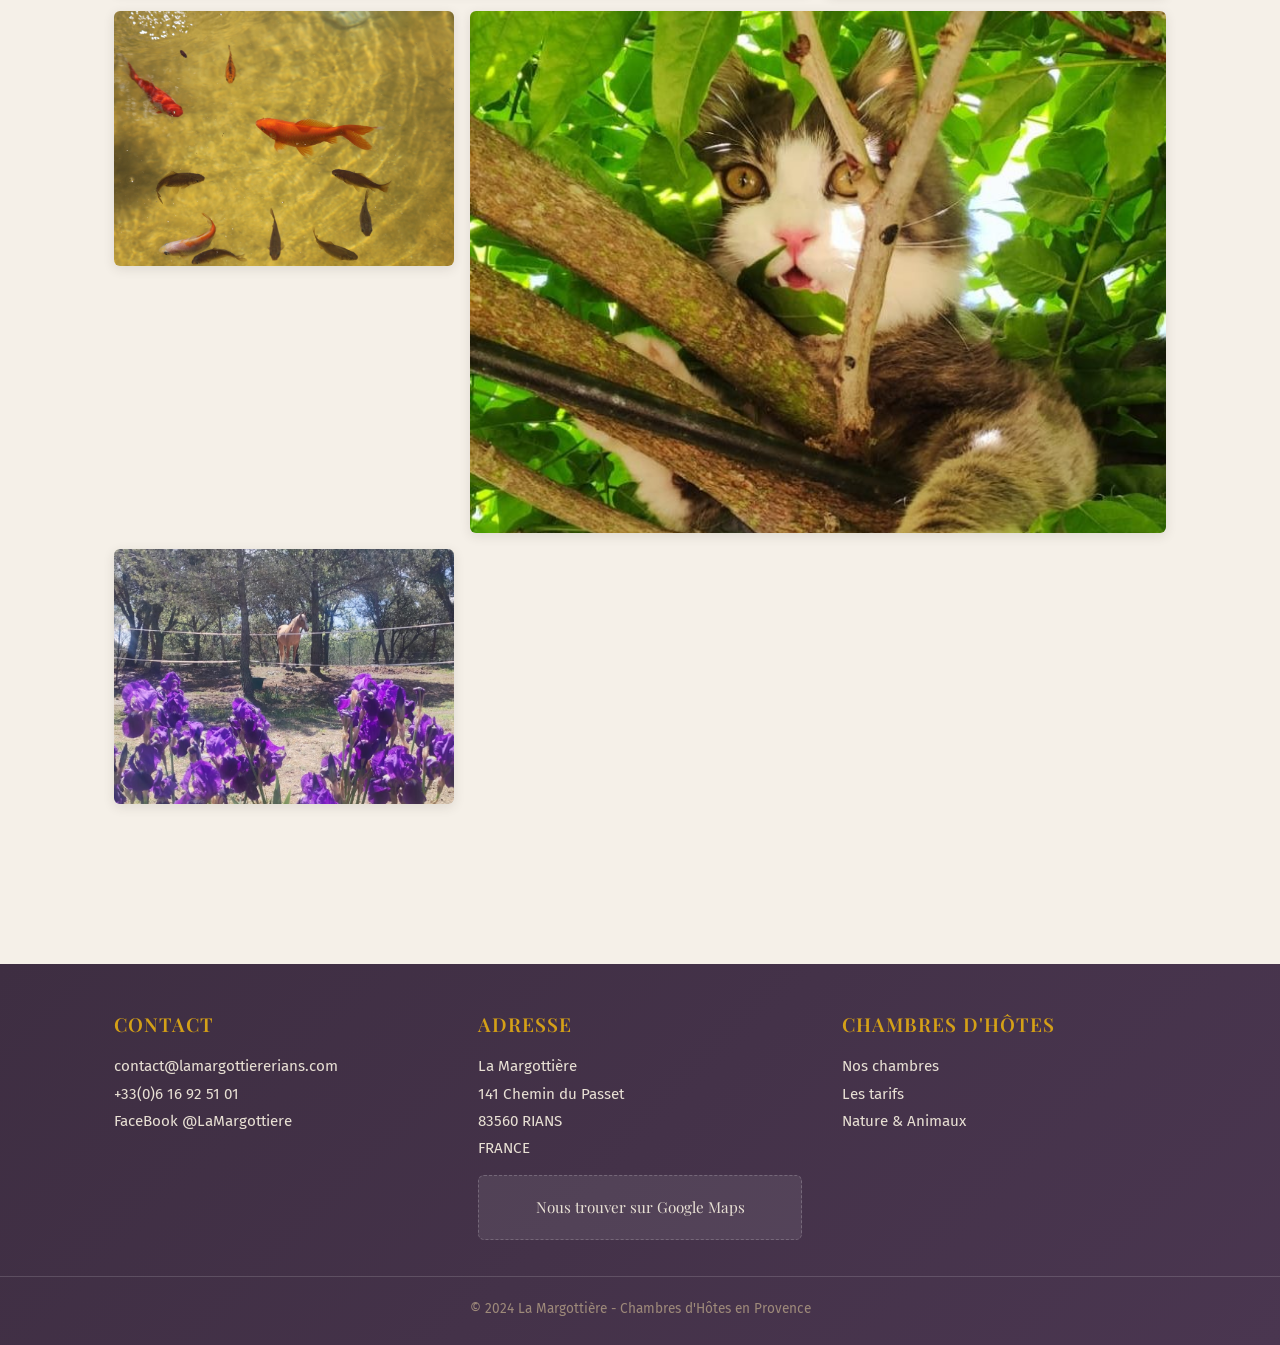
==== commit 6d427625: "Refonte navigation, homepage épique et fix lightbox - Navigation : suppression des sous-menus déroul" ====
--- a/animaux.html
+++ b/animaux.html
@@ -20,27 +20,12 @@
       </button>
       <nav class="main-nav">
         <ul>
-          <li class="has-dropdown">
-            <a href="#">Bienvenue</a>
-            <ul class="dropdown">
-              <li><a href="un-site-unique.html">Un site Unique</a></li>
-              <li><a href="la-piscine.html">La piscine</a></li>
-              <li><a href="reinventee.html">La Margottière réinventée</a></li>
-            </ul>
-          </li>
-          <li class="has-dropdown">
-            <a href="les-chambres.html">Les Chambres</a>
-            <ul class="dropdown">
-              <li><a href="chambre-1.html">Chambre 1</a></li>
-              <li><a href="chambre-2.html">Chambre 2</a></li>
-              <li><a href="chambre-3.html">Chambre 3</a></li>
-              <li><a href="chambre-4.html">Chambre 4</a></li>
-              <li><a href="les-tarifs.html">Les tarifs</a></li>
-            </ul>
-          </li>
-          <li>
-            <a href="animaux.html">Nature &amp; Animaux</a>
-          </li>
+          <li><a href="un-site-unique.html">Un site Unique</a></li>
+          <li><a href="la-piscine.html">La Piscine</a></li>
+          <li><a href="reinventee.html">Réinventée</a></li>
+          <li><a href="les-chambres.html">Les Chambres</a></li>
+          <li><a href="les-tarifs.html">Les Tarifs</a></li>
+          <li><a href="animaux.html">Nature &amp; Animaux</a></li>
         </ul>
       </nav>
     </div>
--- a/style.css
+++ b/style.css
@@ -58,8 +58,8 @@
 }
 
 @keyframes pageLoad {
-  from { opacity: 0; transform: translateY(8px); }
-  to { opacity: 1; transform: translateY(0); }
+  from { opacity: 0; }
+  to { opacity: 1; }
 }
 
 img {
@@ -164,35 +164,25 @@
   height: 72px;
 }
 
-/* --- Site Logo / Cartouche Provencale --- */
+/* --- Site Logo --- */
 .site-logo {
   font-family: 'Playfair Display', Georgia, serif;
   font-size: 1.5rem;
   font-weight: 700;
-  color: #fff;
   letter-spacing: 0.5px;
 }
 
 .site-logo a {
   display: inline-flex;
   flex-direction: column;
-  align-items: center;
-  color: #fff;
-  padding: 8px 28px 6px;
-  background: linear-gradient(135deg, var(--lavender), var(--lavender-deep));
-  border-radius: 50px;
-  border: 2px solid var(--sunflower);
-  box-shadow: 0 3px 14px rgba(123, 107, 160, 0.35), inset 0 1px 0 rgba(255,255,255,0.15);
-  text-shadow: 0 1px 3px rgba(0,0,0,0.2);
-  transition: all var(--transition);
+  align-items: flex-start;
+  color: var(--earth-dark);
+  transition: color var(--transition);
   line-height: 1.2;
 }
 
 .site-logo a:hover {
-  background: linear-gradient(135deg, var(--lavender-light), var(--lavender));
-  color: #fff;
-  box-shadow: 0 4px 18px rgba(123, 107, 160, 0.5), inset 0 1px 0 rgba(255,255,255,0.2);
-  transform: translateY(-1px);
+  color: var(--lavender);
 }
 
 .logo-sub {
@@ -201,7 +191,7 @@
   font-size: 0.65rem;
   font-weight: 400;
   font-style: italic;
-  color: var(--sunflower-light);
+  color: var(--text-light);
   letter-spacing: 1.2px;
   text-transform: uppercase;
   margin-top: 1px;
@@ -257,13 +247,13 @@
 
 .main-nav > ul > li > a {
   display: block;
-  padding: 24px 18px;
+  padding: 24px 12px;
   font-family: 'Playfair Display', Georgia, serif;
-  font-size: 1.05rem;
+  font-size: 0.95rem;
   font-weight: 600;
   color: var(--text-dark);
   text-transform: uppercase;
-  letter-spacing: 0.8px;
+  letter-spacing: 0.5px;
   transition: color var(--transition), background var(--transition);
 }
 
@@ -273,71 +263,6 @@
   background: var(--lavender-pale);
 }
 
-/* Dropdown arrow indicator */
-.main-nav > ul > li.has-dropdown > a::after {
-  content: '';
-  display: inline-block;
-  width: 0;
-  height: 0;
-  border-left: 4px solid transparent;
-  border-right: 4px solid transparent;
-  border-top: 5px solid currentColor;
-  margin-left: 6px;
-  vertical-align: middle;
-  transition: transform 0.3s ease;
-}
-
-/* Dropdown */
-.dropdown {
-  position: absolute;
-  top: 100%;
-  left: 0;
-  background: var(--warm-white);
-  min-width: 240px;
-  box-shadow: 0 6px 20px var(--shadow-strong);
-  border-radius: 0 0 var(--radius) var(--radius);
-  border-left: 3px solid var(--lavender);
-  border-top: none;
-  opacity: 0;
-  visibility: hidden;
-  transform: translateY(-8px);
-  transition: all 0.25s ease;
-  z-index: 1001;
-}
-
-.main-nav > ul > li:hover .dropdown {
-  opacity: 1;
-  visibility: visible;
-  transform: translateY(0);
-}
-
-.dropdown li a {
-  display: block;
-  padding: 12px 20px;
-  font-family: 'Fira Sans', sans-serif;
-  font-size: 0.95rem;
-  color: var(--text-medium);
-  border-bottom: 1px solid var(--cream-dark);
-  transition: all var(--transition);
-}
-
-.dropdown li:last-child a {
-  border-bottom: none;
-}
-
-.dropdown li a:hover {
-  background: var(--lavender-pale);
-  color: var(--lavender-deep);
-  padding-left: 26px;
-}
-
-.dropdown li a:hover::before {
-  content: '\25C6';
-  font-size: 0.5rem;
-  color: var(--lavender-light);
-  margin-right: 6px;
-  vertical-align: middle;
-}
 
 /* ============================================
    HERO SECTION
@@ -360,12 +285,23 @@
   content: '';
   position: absolute;
   inset: 0;
-  background: linear-gradient(
-    to bottom,
-    rgba(123, 107, 160, 0.25) 0%,
-    rgba(58, 48, 40, 0.25) 40%,
-    rgba(58, 48, 40, 0.55) 100%
-  );
+  background:
+    radial-gradient(ellipse at 50% 0%, rgba(123, 107, 160, 0.3) 0%, transparent 60%),
+    radial-gradient(ellipse at 50% 100%, rgba(58, 48, 40, 0.7) 0%, transparent 60%),
+    linear-gradient(
+      to bottom,
+      rgba(123, 107, 160, 0.2) 0%,
+      rgba(58, 48, 40, 0.15) 30%,
+      rgba(58, 48, 40, 0.5) 100%
+    );
+}
+
+.hero::after {
+  content: '';
+  position: absolute;
+  inset: 0;
+  box-shadow: inset 0 0 120px rgba(0, 0, 0, 0.3);
+  pointer-events: none;
 }
 
 .hero-content {
@@ -373,13 +309,19 @@
   z-index: 1;
   color: #fff;
   padding: 24px;
+  animation: heroFadeIn 1.2s ease 0.3s both;
+}
+
+@keyframes heroFadeIn {
+  from { opacity: 0; transform: translateY(20px); }
+  to { opacity: 1; transform: translateY(0); }
 }
 
 .hero-content h1 {
   font-size: 3.6rem;
   color: #fff;
-  text-shadow: 0 2px 16px rgba(0,0,0,0.45);
-  margin-bottom: 12px;
+  text-shadow: 0 2px 20px rgba(0,0,0,0.5), 0 0 60px rgba(123, 107, 160, 0.3);
+  margin-bottom: 8px;
 }
 
 .hero-content p {
@@ -387,7 +329,31 @@
   color: rgba(255,255,255,0.92);
   text-shadow: 0 1px 8px rgba(0,0,0,0.35);
   font-style: italic;
-  margin-bottom: 0;
+  margin-bottom: 28px;
+}
+
+.btn-hero {
+  display: inline-block;
+  padding: 14px 36px;
+  background: rgba(255, 255, 255, 0.15);
+  color: #fff;
+  border: 2px solid rgba(255, 255, 255, 0.6);
+  border-radius: var(--radius);
+  font-family: 'Playfair Display', serif;
+  font-size: 1.05rem;
+  font-weight: 600;
+  letter-spacing: 0.8px;
+  text-transform: uppercase;
+  backdrop-filter: blur(4px);
+  transition: all var(--transition);
+}
+
+.btn-hero:hover {
+  background: rgba(255, 255, 255, 0.25);
+  border-color: #fff;
+  color: #fff;
+  box-shadow: 0 4px 24px rgba(255, 255, 255, 0.2);
+  transform: translateY(-2px);
 }
 
 /* Scroll indicator chevron */
@@ -449,6 +415,19 @@
   color: inherit;
   display: block;
   border: 2px solid transparent;
+  position: relative;
+}
+
+.feature-card::after {
+  content: '';
+  position: absolute;
+  bottom: 0;
+  left: 0;
+  right: 0;
+  height: 3px;
+  background: linear-gradient(to right, var(--lavender-light), var(--sunflower), var(--lavender-light));
+  opacity: 0;
+  transition: opacity var(--transition);
 }
 
 .feature-card:hover {
@@ -458,6 +437,10 @@
   border-color: var(--lavender-light);
 }
 
+.feature-card:hover::after {
+  opacity: 1;
+}
+
 .feature-card img {
   width: 100%;
   height: 200px;
@@ -484,6 +467,82 @@
   color: var(--text-light);
   line-height: 1.5;
 }
+
+/* ============================================
+   DECORATIVE DIVIDER
+   ============================================ */
+.section-divider {
+  text-align: center;
+  padding: 40px 0;
+}
+
+.divider-ornament {
+  display: inline-block;
+  position: relative;
+  width: 200px;
+  height: 2px;
+  background: linear-gradient(to right, transparent, var(--lavender-light), var(--sunflower), var(--lavender-light), transparent);
+}
+
+.divider-ornament::before {
+  content: '\2726';
+  position: absolute;
+  top: 50%;
+  left: 50%;
+  transform: translate(-50%, -50%);
+  font-size: 1.2rem;
+  color: var(--sunflower);
+  background: var(--cream);
+  padding: 0 12px;
+}
+
+/* ============================================
+   WELCOME SECTION (Homepage)
+   ============================================ */
+.welcome-section {
+  padding: 20px 0 60px;
+  position: relative;
+  background:
+    linear-gradient(135deg, var(--lavender-pale) 0%, var(--cream) 50%, var(--lavender-pale) 100%);
+}
+
+.welcome-section::before {
+  content: '';
+  position: absolute;
+  top: 0;
+  left: 0;
+  right: 0;
+  height: 4px;
+  background: linear-gradient(to right, var(--lavender-light), var(--sunflower), var(--lavender-light));
+}
+
+.section-heading {
+  text-align: center;
+  font-size: 2.2rem;
+  color: var(--earth-dark);
+  margin-bottom: 32px;
+  position: relative;
+  padding-bottom: 16px;
+}
+
+.section-heading::after {
+  content: '';
+  position: absolute;
+  bottom: 0;
+  left: 50%;
+  transform: translateX(-50%);
+  width: 60px;
+  height: 3px;
+  background: linear-gradient(to right, var(--sunflower), var(--sunflower-dark));
+  border-radius: 2px;
+}
+
+/* ============================================
+   STAGGERED FEATURE CARD ANIMATIONS
+   ============================================ */
+.features .feature-card.fade-in:nth-child(1) { transition-delay: 0s; }
+.features .feature-card.fade-in:nth-child(2) { transition-delay: 0.15s; }
+.features .feature-card.fade-in:nth-child(3) { transition-delay: 0.3s; }
 
 /* ============================================
    PAGE CONTENT
@@ -667,25 +726,28 @@
 /* --- Lightbox --- */
 .lightbox-overlay {
   display: none;
-  position: fixed;
-  inset: 0;
+  position: absolute;
+  left: 0;
+  width: 100%;
+  height: 100vh;
   background: rgba(20, 16, 12, 0.92);
   z-index: 9999;
+  cursor: pointer;
+}
+
+.lightbox-overlay.active {
+  display: flex;
   align-items: center;
   justify-content: center;
-  cursor: pointer;
-}
-
-.lightbox-overlay.active {
-  display: flex;
 }
 
 .lightbox-overlay img {
   max-width: 90vw;
-  max-height: 88vh;
+  max-height: 90vh;
   border-radius: var(--radius);
   box-shadow: 0 8px 40px rgba(0,0,0,0.5);
   cursor: default;
+  object-fit: contain;
 }
 
 .lightbox-close {
@@ -1030,6 +1092,371 @@
 }
 
 /* ============================================
+   EPIC HOMEPAGE (.home)
+   ============================================ */
+
+/* --- Epic Hero Enhancements --- */
+.epic-hero {
+  height: 100vh;
+  min-height: 600px;
+}
+
+.epic-hero::before {
+  background:
+    radial-gradient(ellipse at 30% 20%, rgba(123, 107, 160, 0.4) 0%, transparent 50%),
+    radial-gradient(ellipse at 70% 80%, rgba(212, 160, 23, 0.15) 0%, transparent 50%),
+    radial-gradient(ellipse at 50% 100%, rgba(20, 16, 12, 0.75) 0%, transparent 60%),
+    linear-gradient(to bottom, rgba(62, 46, 66, 0.3) 0%, rgba(20, 16, 12, 0.2) 40%, rgba(20, 16, 12, 0.65) 100%);
+}
+
+.epic-hero::after {
+  box-shadow: inset 0 0 200px rgba(0, 0, 0, 0.4);
+}
+
+.hero-eyebrow {
+  display: inline-block;
+  font-family: 'Fira Sans', sans-serif;
+  font-size: 0.85rem;
+  font-style: normal;
+  font-weight: 500;
+  letter-spacing: 4px;
+  text-transform: uppercase;
+  color: var(--sunflower-light);
+  margin-bottom: 12px;
+  padding: 6px 20px;
+  border: 1px solid rgba(232, 190, 74, 0.4);
+  border-radius: 30px;
+  text-shadow: none;
+  animation: heroFadeIn 1s ease 0.2s both;
+}
+
+.epic-hero .hero-content h1 {
+  font-size: 5rem;
+  font-weight: 700;
+  letter-spacing: 2px;
+  text-shadow:
+    0 2px 30px rgba(0, 0, 0, 0.6),
+    0 0 80px rgba(123, 107, 160, 0.25);
+  margin-bottom: 16px;
+  animation: heroFadeIn 1.2s ease 0.4s both;
+}
+
+.hero-tagline {
+  font-family: 'Playfair Display', serif;
+  font-size: 1.5rem;
+  color: rgba(255, 255, 255, 0.9);
+  font-style: italic;
+  margin-bottom: 36px;
+  animation: heroFadeIn 1.2s ease 0.6s both;
+}
+
+.hero-buttons {
+  display: flex;
+  gap: 16px;
+  justify-content: center;
+  flex-wrap: wrap;
+  animation: heroFadeIn 1.2s ease 0.8s both;
+}
+
+.btn-hero-gold {
+  background: linear-gradient(135deg, var(--sunflower), var(--sunflower-dark));
+  border-color: var(--sunflower);
+  color: #fff;
+  backdrop-filter: none;
+}
+
+.btn-hero-gold:hover {
+  background: linear-gradient(135deg, var(--sunflower-dark), #9A7009);
+  border-color: var(--sunflower-light);
+  box-shadow: 0 4px 30px rgba(212, 160, 23, 0.4);
+}
+
+/* --- Floating Particles --- */
+.hero-particles {
+  position: absolute;
+  inset: 0;
+  z-index: 1;
+  overflow: hidden;
+  pointer-events: none;
+}
+
+.hero-particles span {
+  position: absolute;
+  display: block;
+  width: 6px;
+  height: 6px;
+  background: rgba(232, 190, 74, 0.3);
+  border-radius: 50%;
+  animation: floatParticle linear infinite;
+}
+
+.hero-particles span:nth-child(1) { left: 10%; width: 4px; height: 4px; animation-duration: 18s; animation-delay: 0s; }
+.hero-particles span:nth-child(2) { left: 25%; width: 8px; height: 8px; animation-duration: 22s; animation-delay: 2s; background: rgba(155, 141, 191, 0.25); }
+.hero-particles span:nth-child(3) { left: 40%; width: 5px; height: 5px; animation-duration: 16s; animation-delay: 4s; }
+.hero-particles span:nth-child(4) { left: 55%; width: 7px; height: 7px; animation-duration: 20s; animation-delay: 1s; background: rgba(155, 141, 191, 0.2); }
+.hero-particles span:nth-child(5) { left: 70%; width: 4px; height: 4px; animation-duration: 24s; animation-delay: 3s; }
+.hero-particles span:nth-child(6) { left: 82%; width: 6px; height: 6px; animation-duration: 19s; animation-delay: 5s; background: rgba(155, 141, 191, 0.25); }
+.hero-particles span:nth-child(7) { left: 90%; width: 5px; height: 5px; animation-duration: 21s; animation-delay: 2.5s; }
+.hero-particles span:nth-child(8) { left: 5%; width: 3px; height: 3px; animation-duration: 17s; animation-delay: 6s; background: rgba(155, 141, 191, 0.3); }
+
+@keyframes floatParticle {
+  0% {
+    top: 110%;
+    opacity: 0;
+  }
+  10% {
+    opacity: 1;
+  }
+  90% {
+    opacity: 1;
+  }
+  100% {
+    top: -10%;
+    opacity: 0;
+    transform: translateX(40px);
+  }
+}
+
+/* --- Parallax Stats Band --- */
+.parallax-band {
+  position: relative;
+  background-size: cover;
+  background-position: center;
+  background-attachment: fixed;
+  padding: 80px 24px;
+  margin-top: 60px;
+}
+
+.parallax-overlay {
+  position: absolute;
+  inset: 0;
+  background: linear-gradient(135deg, rgba(62, 46, 66, 0.88), rgba(94, 79, 130, 0.85));
+}
+
+.stats-grid {
+  position: relative;
+  z-index: 1;
+  max-width: 1100px;
+  margin: 0 auto;
+  display: grid;
+  grid-template-columns: repeat(4, 1fr);
+  gap: 30px;
+  text-align: center;
+}
+
+.stat-item {
+  color: #fff;
+  padding: 20px;
+}
+
+.stat-number {
+  display: block;
+  font-family: 'Playfair Display', serif;
+  font-size: 3.5rem;
+  font-weight: 700;
+  color: var(--sunflower-light);
+  line-height: 1;
+  margin-bottom: 8px;
+}
+
+.stat-number span[data-target] {
+  display: inline;
+}
+
+.stat-label {
+  display: block;
+  font-family: 'Fira Sans', sans-serif;
+  font-size: 1rem;
+  color: rgba(255, 255, 255, 0.85);
+  letter-spacing: 0.5px;
+  margin-top: 4px;
+}
+
+/* --- Welcome Grid (text + image) --- */
+.home .welcome-section {
+  padding: 60px 0 80px;
+  background:
+    radial-gradient(ellipse at 0% 0%, rgba(232, 224, 240, 0.5) 0%, transparent 50%),
+    radial-gradient(ellipse at 100% 100%, rgba(232, 190, 74, 0.08) 0%, transparent 50%),
+    linear-gradient(135deg, var(--lavender-pale) 0%, var(--cream) 50%, var(--lavender-pale) 100%);
+}
+
+.welcome-grid {
+  display: grid;
+  grid-template-columns: 1fr 1fr;
+  gap: 50px;
+  align-items: center;
+  margin-top: 30px;
+}
+
+.welcome-text {
+  font-size: 1.05rem;
+  color: var(--text-medium);
+  text-align: justify;
+}
+
+.welcome-text p {
+  margin-bottom: 20px;
+}
+
+.welcome-image {
+  position: relative;
+}
+
+.welcome-image img {
+  width: 100%;
+  border-radius: var(--radius);
+  box-shadow: 0 8px 30px var(--shadow-strong);
+}
+
+.welcome-image::before {
+  content: '';
+  position: absolute;
+  top: -12px;
+  right: -12px;
+  bottom: 12px;
+  left: 12px;
+  border: 2px solid var(--lavender-light);
+  border-radius: var(--radius);
+  z-index: -1;
+}
+
+.welcome-image-caption {
+  display: block;
+  text-align: center;
+  margin-top: 14px;
+  font-family: 'Playfair Display', serif;
+  font-size: 1.05rem;
+  font-style: italic;
+  color: var(--lavender);
+}
+
+/* --- Epic Quote Section --- */
+.epic-quote {
+  position: relative;
+  padding: 120px 24px;
+  background-size: cover;
+  background-position: center;
+  background-attachment: fixed;
+  text-align: center;
+  overflow: hidden;
+}
+
+.epic-quote-overlay {
+  position: absolute;
+  inset: 0;
+  background:
+    radial-gradient(ellipse at center, rgba(62, 46, 66, 0.7), rgba(62, 46, 66, 0.9));
+}
+
+.epic-quote-content {
+  position: relative;
+  z-index: 1;
+  max-width: 800px;
+  margin: 0 auto;
+}
+
+.epic-quote blockquote {
+  background: none;
+  border: none;
+  border-image: none;
+  padding: 0;
+  margin: 0;
+  font-family: 'Playfair Display', serif;
+  font-size: clamp(1.2rem, 3vw, 2.2rem);
+  font-style: italic;
+  color: #fff;
+  text-shadow: 0 2px 12px rgba(0, 0, 0, 0.3);
+  line-height: 1.4;
+  white-space: nowrap;
+}
+
+.epic-quote blockquote::before {
+  display: none;
+}
+
+.epic-quote cite {
+  display: block;
+  margin-top: 24px;
+  font-family: 'Fira Sans', sans-serif;
+  font-size: 1rem;
+  font-style: normal;
+  font-weight: 600;
+  color: var(--sunflower-light);
+  letter-spacing: 2px;
+  text-transform: uppercase;
+}
+
+/* --- Epic CTA Banner --- */
+.epic-cta {
+  padding: 80px 24px;
+  text-align: center;
+  background:
+    radial-gradient(ellipse at 50% 50%, var(--lavender-pale) 0%, var(--cream) 70%);
+  position: relative;
+}
+
+.epic-cta::before,
+.epic-cta::after {
+  content: '';
+  position: absolute;
+  left: 50%;
+  transform: translateX(-50%);
+  width: 200px;
+  height: 2px;
+  background: linear-gradient(to right, transparent, var(--lavender-light), var(--sunflower), var(--lavender-light), transparent);
+}
+
+.epic-cta::before { top: 0; }
+.epic-cta::after { bottom: 0; }
+
+.epic-cta h2 {
+  font-size: 2.4rem;
+  color: var(--earth-dark);
+  margin-bottom: 12px;
+}
+
+.epic-cta > .container > p {
+  font-size: 1.15rem;
+  color: var(--text-medium);
+  margin-bottom: 32px;
+  font-style: italic;
+}
+
+.epic-contact-info {
+  display: flex;
+  justify-content: center;
+  gap: 50px;
+  flex-wrap: wrap;
+  margin-top: 32px;
+}
+
+.epic-contact-item {
+  text-align: center;
+}
+
+.epic-contact-label {
+  display: block;
+  font-family: 'Playfair Display', serif;
+  font-size: 0.85rem;
+  font-weight: 600;
+  text-transform: uppercase;
+  letter-spacing: 1.5px;
+  color: var(--lavender);
+  margin-bottom: 6px;
+}
+
+.epic-contact-item a,
+.epic-contact-item span {
+  font-size: 1.05rem;
+  color: var(--text-dark);
+}
+
+.epic-contact-item a:hover {
+  color: var(--lavender-deep);
+}
+
+/* ============================================
    RESPONSIVE
    ============================================ */
 @media (max-width: 900px) {
@@ -1060,13 +1487,25 @@
     background-attachment: scroll;
   }
   .hero-content h1 { font-size: 2.4rem; }
+  .epic-hero .hero-content h1 { font-size: 3rem; }
+  .hero-tagline { font-size: 1.2rem; }
+  .btn-hero { padding: 12px 28px; font-size: 0.95rem; }
   h1 { font-size: 2.2rem; }
+  .section-heading { font-size: 1.8rem; }
+  .stats-grid { grid-template-columns: repeat(2, 1fr); gap: 20px; }
+  .stat-number { font-size: 2.8rem; }
+  .welcome-grid { grid-template-columns: 1fr; gap: 30px; }
+  .welcome-image::before { display: none; }
+  .epic-quote blockquote { font-size: 1.6rem; }
+  .epic-quote { padding: 80px 24px; }
+  .epic-cta h2 { font-size: 1.8rem; }
+  .parallax-band { background-attachment: scroll; }
   .two-col {
     grid-template-columns: 1fr;
   }
   .main-nav > ul > li > a {
-    padding: 24px 10px;
-    font-size: 0.9rem;
+    padding: 24px 8px;
+    font-size: 0.85rem;
   }
 }
 
@@ -1102,43 +1541,12 @@
     border-bottom: 1px solid var(--cream-dark);
   }
 
-  .dropdown {
-    position: static;
-    box-shadow: none;
-    border-top: none;
-    border-left: 3px solid var(--lavender);
-    border-radius: 0;
-    opacity: 1;
-    visibility: visible;
-    transform: none;
-    display: none;
-    background: var(--lavender-pale);
-    min-width: auto;
-  }
-
-  .dropdown.open {
-    display: block;
-  }
-
-  .main-nav > ul > li:hover .dropdown {
-    display: none;
-  }
-
-  .main-nav > ul > li.has-dropdown.expanded .dropdown {
-    display: block;
-  }
-
-  .dropdown li a {
-    padding-left: 40px;
-  }
-
   .features {
     grid-template-columns: 1fr;
     margin-top: -30px;
   }
 
   .site-logo a {
-    padding: 6px 20px 4px;
     font-size: 1.2rem;
   }
 
@@ -1161,6 +1569,16 @@
     min-height: 400px;
   }
   .hero-content h1 { font-size: 1.8rem; }
+  .epic-hero .hero-content h1 { font-size: 2.2rem; }
+  .hero-eyebrow { font-size: 0.7rem; letter-spacing: 2px; }
+  .hero-tagline { font-size: 1rem; }
+  .btn-hero { padding: 10px 24px; font-size: 0.9rem; }
+  .hero-buttons { flex-direction: column; align-items: center; }
+  .stats-grid { grid-template-columns: repeat(2, 1fr); }
+  .stat-number { font-size: 2.2rem; }
+  .epic-quote blockquote { font-size: 1.3rem; }
+  .epic-quote-mark { font-size: 5rem; }
+  .epic-quote { padding: 60px 24px; background-attachment: scroll; }
   h1 { font-size: 1.8rem; }
   h2 { font-size: 1.6rem; }
   .slideshow-track img { height: 300px; }
@@ -1183,7 +1601,6 @@
   .lightbox-next { right: 10px; }
 
   .site-logo a {
-    padding: 5px 16px 3px;
     font-size: 1.1rem;
   }
 
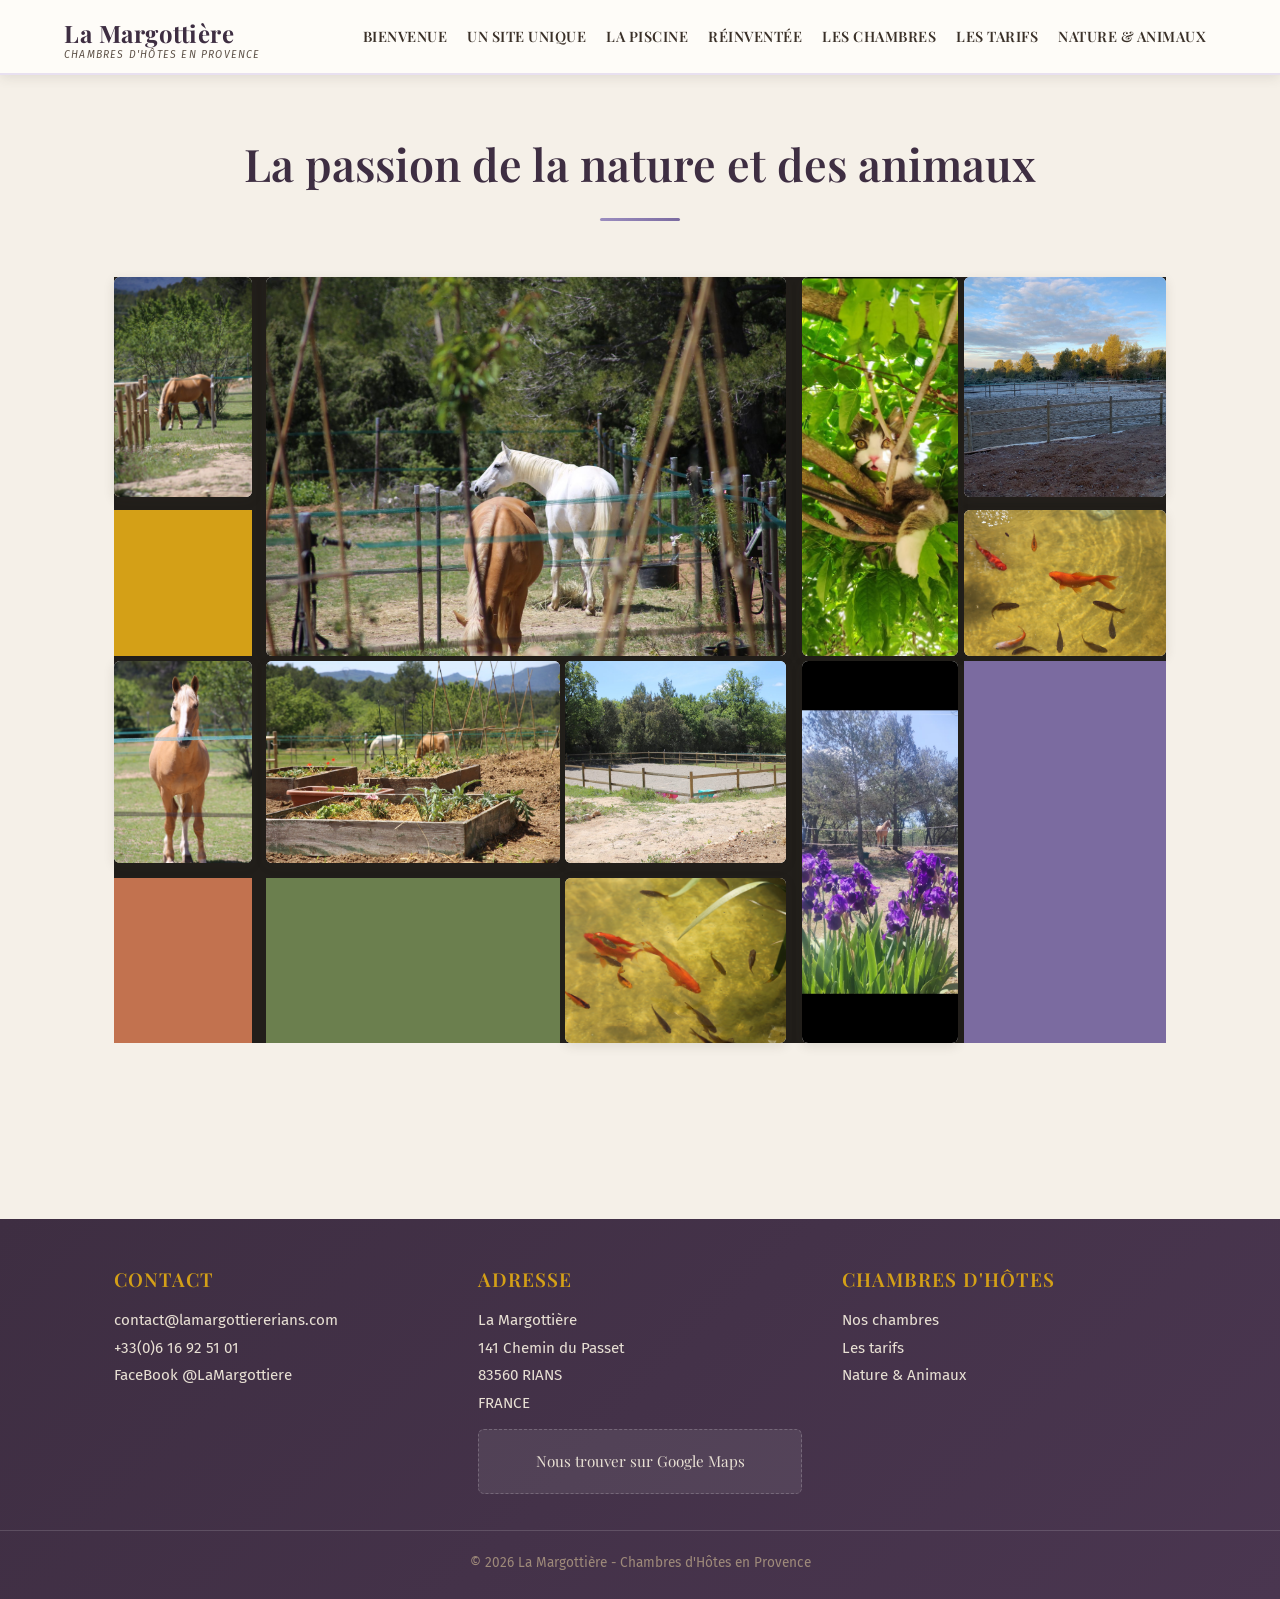
==== commit 58dbb5d3: "Refonte Claude Design : design system partagé, accessibilité, corrections Identité visuelle conservé" ====
--- a/animaux.html
+++ b/animaux.html
@@ -5,6 +5,19 @@
   <meta name="viewport" content="width=device-width, initial-scale=1.0">
   <title>Nature et Animaux - La Margottière</title>
   <meta name="description" content="La passion de la nature et des animaux à La Margottière.">
+  <link rel="icon" href="data:image/svg+xml,%3Csvg xmlns='http://www.w3.org/2000/svg' viewBox='0 0 32 32'%3E%3Ctext y='25' x='4' font-size='24'%3E%F0%9F%8C%BF%3C/text%3E%3C/svg%3E">
+
+  <meta property="og:type" content="website">
+  <meta property="og:site_name" content="La Margottière">
+  <meta property="og:locale" content="fr_FR">
+  <meta property="og:title" content="Nature et Animaux - La Margottière">
+  <meta property="og:description" content="La passion de la nature et des animaux à La Margottière.">
+  <meta property="og:url" content="https://elricsonn.github.io/lamargottiere/animaux.html">
+  <meta property="og:image" content="https://elricsonn.github.io/lamargottiere/images/animaux/1.jpg">
+  <meta name="twitter:card" content="summary_large_image">
+
+  <link rel="preconnect" href="https://fonts.googleapis.com">
+  <link rel="preconnect" href="https://fonts.gstatic.com" crossorigin>
   <link rel="stylesheet" href="style.css">
 </head>
 <body>
@@ -20,6 +33,7 @@
       </button>
       <nav class="main-nav">
         <ul>
+          <li><a href="bienvenue.html">Bienvenue</a></li>
           <li><a href="un-site-unique.html">Un site Unique</a></li>
           <li><a href="la-piscine.html">La Piscine</a></li>
           <li><a href="reinventee.html">Réinventée</a></li>
@@ -39,37 +53,21 @@
       </div>
 
       <!-- Gallery -->
-      <div class="gallery fade-in" id="gallery">
-        <div class="gallery-item">
-          <img src="images/animaux/1.jpg" alt="Nature et animaux 1" loading="lazy">
-        </div>
-        <div class="gallery-item">
-          <img src="images/animaux/2.jpg" alt="Nature et animaux 2" loading="lazy">
-        </div>
-        <div class="gallery-item">
-          <img src="images/animaux/3.jpg" alt="Nature et animaux 3" loading="lazy">
-        </div>
-        <div class="gallery-item">
-          <img src="images/animaux/4.jpg" alt="Nature et animaux 4" loading="lazy">
-        </div>
-        <div class="gallery-item">
-          <img src="images/animaux/5.jpg" alt="Nature et animaux 5" loading="lazy">
-        </div>
-        <div class="gallery-item">
-          <img src="images/animaux/6.jpg" alt="Nature et animaux 6" loading="lazy">
-        </div>
-        <div class="gallery-item">
-          <img src="images/animaux/7.jpg" alt="Nature et animaux 7" loading="lazy">
-        </div>
-        <div class="gallery-item">
-          <img src="images/animaux/8.jpg" alt="Nature et animaux 8" loading="lazy">
-        </div>
-        <div class="gallery-item">
-          <img src="images/animaux/9.jpg" alt="Nature et animaux 9" loading="lazy">
-        </div>
-        <div class="gallery-item">
-          <img src="images/animaux/10.jpg" alt="Nature et animaux 10" loading="lazy">
-        </div>
+      <div class="mondrian mondrian--animaux fade-in" id="gallery">
+        <button type="button" class="gallery-item" style="grid-area:1/3/4/6"><img src="images/animaux/2.jpg" alt="Nature et animaux 2" loading="lazy"></button>
+        <button type="button" class="gallery-item" style="grid-area:1/7/4/8"><img src="images/animaux/9.jpg" alt="Nature et animaux 9" loading="lazy"></button>
+        <button type="button" class="gallery-item" style="grid-area:1/1/2/2"><img src="images/animaux/7.jpg" alt="Nature et animaux 7" loading="lazy"></button>
+        <button type="button" class="gallery-item" style="grid-area:1/9/2/10"><img src="images/animaux/5.jpg" alt="Nature et animaux 5" loading="lazy"></button>
+        <button type="button" class="gallery-item" style="grid-area:3/9/4/10"><img src="images/animaux/8.jpg" alt="Nature et animaux 8" loading="lazy"></button>
+        <button type="button" class="gallery-item" style="grid-area:5/1/6/2"><img src="images/animaux/1.jpg" alt="Nature et animaux 1" loading="lazy"></button>
+        <button type="button" class="gallery-item" style="grid-area:5/3/6/4"><img src="images/animaux/3.jpg" alt="Nature et animaux 3" loading="lazy"></button>
+        <button type="button" class="gallery-item" style="grid-area:5/5/6/6"><img src="images/animaux/4.jpg" alt="Nature et animaux 4" loading="lazy"></button>
+        <button type="button" class="gallery-item" style="grid-area:5/7/8/8"><img src="images/animaux/10.jpg" alt="Nature et animaux 10" loading="lazy"></button>
+        <button type="button" class="gallery-item" style="grid-area:7/5/8/6"><img src="images/animaux/6.jpg" alt="Nature et animaux 6" loading="lazy"></button>
+        <div class="bloc" aria-hidden="true" style="grid-area:3/1/4/2;background:var(--sunflower)"></div>
+        <div class="bloc" aria-hidden="true" style="grid-area:5/9/8/10;background:var(--lavender)"></div>
+        <div class="bloc" aria-hidden="true" style="grid-area:7/1/8/2;background:var(--terracotta)"></div>
+        <div class="bloc" aria-hidden="true" style="grid-area:7/3/8/4;background:var(--olive)"></div>
       </div>
     </div>
   </main>
@@ -104,7 +102,7 @@
       </div>
     </div>
     <div class="footer-bottom">
-      <p>&copy; 2024 La Margottière - Chambres d'Hôtes en Provence</p>
+      <p>&copy; 2026 La Margottière - Chambres d'Hôtes en Provence</p>
     </div>
   </footer>
 
--- a/style.css
+++ b/style.css
@@ -155,13 +155,15 @@
 }
 
 .header-inner {
-  max-width: 1100px;
+  max-width: 1200px;
   margin: 0 auto;
   padding: 0 24px;
   display: flex;
   align-items: center;
   justify-content: space-between;
-  height: 72px;
+  /* Plancher, pas plafond : si le contenu dépasse, l'en-tête grandit
+     au lieu de déborder sur le bandeau. */
+  min-height: 72px;
 }
 
 /* --- Site Logo --- */
@@ -191,7 +193,7 @@
   font-size: 0.65rem;
   font-weight: 400;
   font-style: italic;
-  color: var(--text-light);
+  color: var(--text-medium);
   letter-spacing: 1.2px;
   text-transform: uppercase;
   margin-top: 1px;
@@ -247,13 +249,16 @@
 
 .main-nav > ul > li > a {
   display: block;
-  padding: 24px 12px;
+  padding: 24px 10px;
   font-family: 'Playfair Display', Georgia, serif;
-  font-size: 0.95rem;
+  font-size: 0.9rem;
   font-weight: 600;
   color: var(--text-dark);
   text-transform: uppercase;
   letter-spacing: 0.5px;
+  /* Un libellé de menu tient sur une ligne, sinon c'est le menu
+     déroulant qui prend le relais (voir le point de rupture). */
+  white-space: nowrap;
   transition: color var(--transition), background var(--transition);
 }
 
@@ -464,7 +469,7 @@
 
 .feature-card-body p {
   font-size: 0.95rem;
-  color: var(--text-light);
+  color: var(--text-medium);
   line-height: 1.5;
 }
 
@@ -575,7 +580,7 @@
 }
 
 .page-title h2 {
-  color: var(--text-light);
+  color: var(--text-medium);
   font-weight: 400;
   font-style: italic;
   font-size: 1.3rem;
@@ -611,7 +616,7 @@
   display: grid;
   grid-template-columns: 1fr 1fr;
   gap: 40px;
-  align-items: start;
+  align-items: center;
   margin: 40px 0;
 }
 
@@ -852,7 +857,7 @@
 
 .chamber-card-body p {
   font-size: 0.9rem;
-  color: var(--text-light);
+  color: var(--text-medium);
   line-height: 1.6;
   margin-bottom: 12px;
 }
@@ -935,7 +940,7 @@
   margin-top: 14px;
   font-family: 'Playfair Display', serif;
   font-size: 1rem;
-  color: var(--text-light);
+  color: var(--text-medium);
 }
 
 /* Slideshow thumbnails strip */
@@ -1509,7 +1514,10 @@
   }
 }
 
-@media (max-width: 768px) {
+/* Le menu déroulant prend le relais à 1180 px et non 768 : entre les deux,
+   les sept libellés ne tiennent pas sur une ligne et l'en-tête déborde.
+   Le seuil est passé de 1024 à 1180 quand l'onglet Bienvenue s'est ajouté. */
+@media (max-width: 1180px) {
   /* Hamburger visible */
   .menu-toggle {
     display: flex;
@@ -1608,3 +1616,162 @@
     font-size: 0.5rem;
   }
 }
+
+
+/* ============================================
+   IMPRESSION & MOUVEMENT RÉDUIT
+   ============================================
+   .fade-in part à opacity:0 et n'est révélé qu'au défilement. À l'impression
+   rien ne défile : sans ce garde-fou la page sort vide. Pire ici, les
+   compteurs [data-target] affichent littéralement « 0 » tant que
+   l'observateur ne s'est pas déclenché — soit « 0 chambres d'hôtes » sur un
+   site de réservation. */
+@media print {
+  .fade-in { opacity: 1 !important; transform: none !important; }
+  .hero-particles, .scroll-indicator { display: none !important; }
+  .site-header { position: static !important; }
+}
+
+@media (prefers-reduced-motion: reduce) {
+  .fade-in { opacity: 1 !important; transform: none !important; transition: none !important; }
+  *, *::before, *::after {
+    animation-duration: 0.01ms !important;
+    animation-iteration-count: 1 !important;
+    transition-duration: 0.01ms !important;
+    scroll-behavior: auto !important;
+  }
+}
+
+
+/* ============================================
+   GALERIE MONDRIAN
+   Les lignes noires sont des pistes de grille dédiées,
+   d'épaisseurs inégales : des filets de 5px, des barres de 16px.
+   Aucun padding : la composition va jusqu'à son propre bord.
+   ============================================ */
+.mondrian {
+  display: grid;
+  background: #211E1A;
+  gap: 0;
+  margin: 56px 0;
+}
+.mondrian--unique {
+  grid-template-columns: 1.5fr 14px 3.2fr 5px 2.4fr 16px 1.7fr 6px 2.2fr;
+  grid-template-rows: 2.3fr 12px 1.5fr 5px 2.1fr 15px 2fr 6px 2.4fr 11px 1.6fr;
+  aspect-ratio: 11 / 11.9;
+}
+.mondrian--animaux {
+  grid-template-columns: 1.5fr 14px 3.2fr 5px 2.4fr 16px 1.7fr 6px 2.2fr;
+  grid-template-rows: 2.4fr 13px 1.6fr 5px 2.2fr 15px 1.8fr;
+  aspect-ratio: 11 / 8;
+}
+.mondrian--piscine {
+  grid-template-columns: 3.4fr 14px 2fr 6px 2.6fr 12px 3fr;
+  grid-template-rows: 2.6fr 15px 1.5fr 6px 2fr;
+  aspect-ratio: 11 / 6.1;
+}
+
+.mondrian .gallery-item,
+.mondrian .bloc {
+  display: block;
+  width: 100%;
+  height: 100%;
+  min-width: 0;
+  min-height: 0;
+  padding: 0;
+  border: 0;
+  margin: 0;
+  overflow: hidden;
+  position: relative;
+}
+.mondrian .gallery-item {
+  background: var(--warm-white);
+  cursor: zoom-in;
+  transition: opacity var(--transition);
+}
+.mondrian .gallery-item::after { content: none; }
+.mondrian .gallery-item img {
+  width: 100%;
+  height: 100%;
+  object-fit: cover;
+  display: block;
+  transition: transform 0.6s cubic-bezier(0.2, 0.7, 0.3, 1);
+}
+.mondrian .gallery-item:hover img,
+.mondrian .gallery-item:focus-visible img { transform: scale(1.06); }
+.mondrian .gallery-item:focus-visible {
+  outline: 3px solid var(--sunflower);
+  outline-offset: -3px;
+  z-index: 2;
+}
+
+/* Sous 860px la composition n'est pas abandonnée mais redessinée : deux colonnes
+   inégales, des cases qui s'étirent, et les aplats conservés. Le damier de carrés
+   forcés qui tenait lieu de version mobile amputait les panoramas et les verticales.
+   Les grid-area sont en !important : ils écrasent ceux, posés en style inline,
+   de la composition de bureau. */
+@media (max-width: 860px) {
+  .mondrian { grid-template-columns: 1.15fr 8px 1fr; margin: 32px 0; }
+  .mondrian > * { aspect-ratio: auto !important; }
+
+  .mondrian--unique {
+    grid-template-rows: 1.43fr 8px 1.7fr 6px 0.86fr 10px 1.43fr 6px 0.86fr 7px 0.4fr 6px 1.55fr 10px 1.43fr 6px 0.86fr 8px 1.43fr 6px 0.86fr 10px 1.55fr;
+    aspect-ratio: 2.15 / 14.36;
+  }
+  .mondrian--unique > button:nth-of-type(1)  { grid-area: 1/1/2/4  !important; }
+  .mondrian--unique > button:nth-of-type(2)  { grid-area: 3/1/4/2  !important; }
+  .mondrian--unique > button:nth-of-type(5)  { grid-area: 3/3/4/4  !important; }
+  .mondrian--unique > button:nth-of-type(3)  { grid-area: 5/1/6/2  !important; }
+  .mondrian--unique > button:nth-of-type(4)  { grid-area: 5/3/6/4  !important; }
+  .mondrian--unique > button:nth-of-type(6)  { grid-area: 7/1/8/4  !important; }
+  .mondrian--unique > button:nth-of-type(7)  { grid-area: 9/1/10/2 !important; }
+  .mondrian--unique > button:nth-of-type(8)  { grid-area: 9/3/10/4 !important; }
+  .mondrian--unique > div:nth-of-type(1)     { grid-area: 11/1/12/2 !important; }
+  .mondrian--unique > div:nth-of-type(2)     { grid-area: 11/3/12/4 !important; }
+  .mondrian--unique > button:nth-of-type(9)  { grid-area: 13/1/14/2 !important; }
+  .mondrian--unique > button:nth-of-type(13) { grid-area: 13/3/14/4 !important; }
+  .mondrian--unique > button:nth-of-type(10) { grid-area: 15/1/16/4 !important; }
+  .mondrian--unique > button:nth-of-type(11) { grid-area: 17/1/18/2 !important; }
+  .mondrian--unique > button:nth-of-type(12) { grid-area: 17/3/18/4 !important; }
+  .mondrian--unique > button:nth-of-type(14) { grid-area: 19/1/20/4 !important; }
+  .mondrian--unique > button:nth-of-type(15) { grid-area: 21/1/22/2 !important; }
+  .mondrian--unique > div:nth-of-type(3)     { grid-area: 21/3/22/4 !important; }
+  .mondrian--unique > button:nth-of-type(16) { grid-area: 23/1/24/2 !important; }
+  .mondrian--unique > div:nth-of-type(4)     { grid-area: 23/3/24/4 !important; }
+
+  .mondrian--animaux {
+    grid-template-rows: 1.5fr 7px 1.1fr 6px 1.1fr 10px 0.7fr 6px 1.4fr 7px 1.3fr 6px 1.3fr 10px 0.9fr 6px 1.2fr;
+    aspect-ratio: 2.15 / 10.5;
+  }
+  .mondrian--animaux > button:nth-of-type(1)  { grid-area: 1/1/2/4   !important; }
+  .mondrian--animaux > button:nth-of-type(2)  { grid-area: 3/1/8/2   !important; }
+  .mondrian--animaux > button:nth-of-type(3)  { grid-area: 3/3/4/4   !important; }
+  .mondrian--animaux > button:nth-of-type(4)  { grid-area: 5/3/6/4   !important; }
+  .mondrian--animaux > div:nth-of-type(1)     { grid-area: 7/3/8/4   !important; }
+  .mondrian--animaux > button:nth-of-type(5)  { grid-area: 9/1/10/4  !important; }
+  .mondrian--animaux > button:nth-of-type(6)  { grid-area: 11/1/12/2 !important; }
+  .mondrian--animaux > button:nth-of-type(9)  { grid-area: 11/3/14/4 !important; }
+  .mondrian--animaux > button:nth-of-type(7)  { grid-area: 13/1/14/2 !important; }
+  .mondrian--animaux > button:nth-of-type(8)  { grid-area: 15/1/16/2 !important; }
+  .mondrian--animaux > div:nth-of-type(2)     { grid-area: 15/3/16/4 !important; }
+  .mondrian--animaux > button:nth-of-type(10) { grid-area: 17/1/18/2 !important; }
+  .mondrian--animaux > div:nth-of-type(3)     { grid-area: 17/3/18/4 !important; }
+  .mondrian--animaux > div:nth-of-type(4)     { display: none; }
+
+  .mondrian--piscine {
+    grid-template-rows: 1.5fr 8px 1.35fr 6px 0.5fr 10px 1.35fr 6px 0.95fr;
+    aspect-ratio: 2.15 / 5.65;
+  }
+  .mondrian--piscine > button:nth-of-type(1) { grid-area: 1/1/2/4  !important; }
+  .mondrian--piscine > button:nth-of-type(2) { grid-area: 3/1/4/4  !important; }
+  .mondrian--piscine > div:nth-of-type(1)    { grid-area: 5/1/6/2  !important; }
+  .mondrian--piscine > div:nth-of-type(2)    { grid-area: 5/3/6/4  !important; }
+  .mondrian--piscine > button:nth-of-type(3) { grid-area: 7/1/8/4  !important; }
+  .mondrian--piscine > button:nth-of-type(4) { grid-area: 9/1/10/2 !important; }
+  .mondrian--piscine > button:nth-of-type(5) { grid-area: 9/3/10/4 !important; }
+}
+
+@media (prefers-reduced-motion: reduce) {
+  .mondrian .gallery-item img { transition: none; }
+  .mondrian .gallery-item:hover img { transform: none; }
+}
